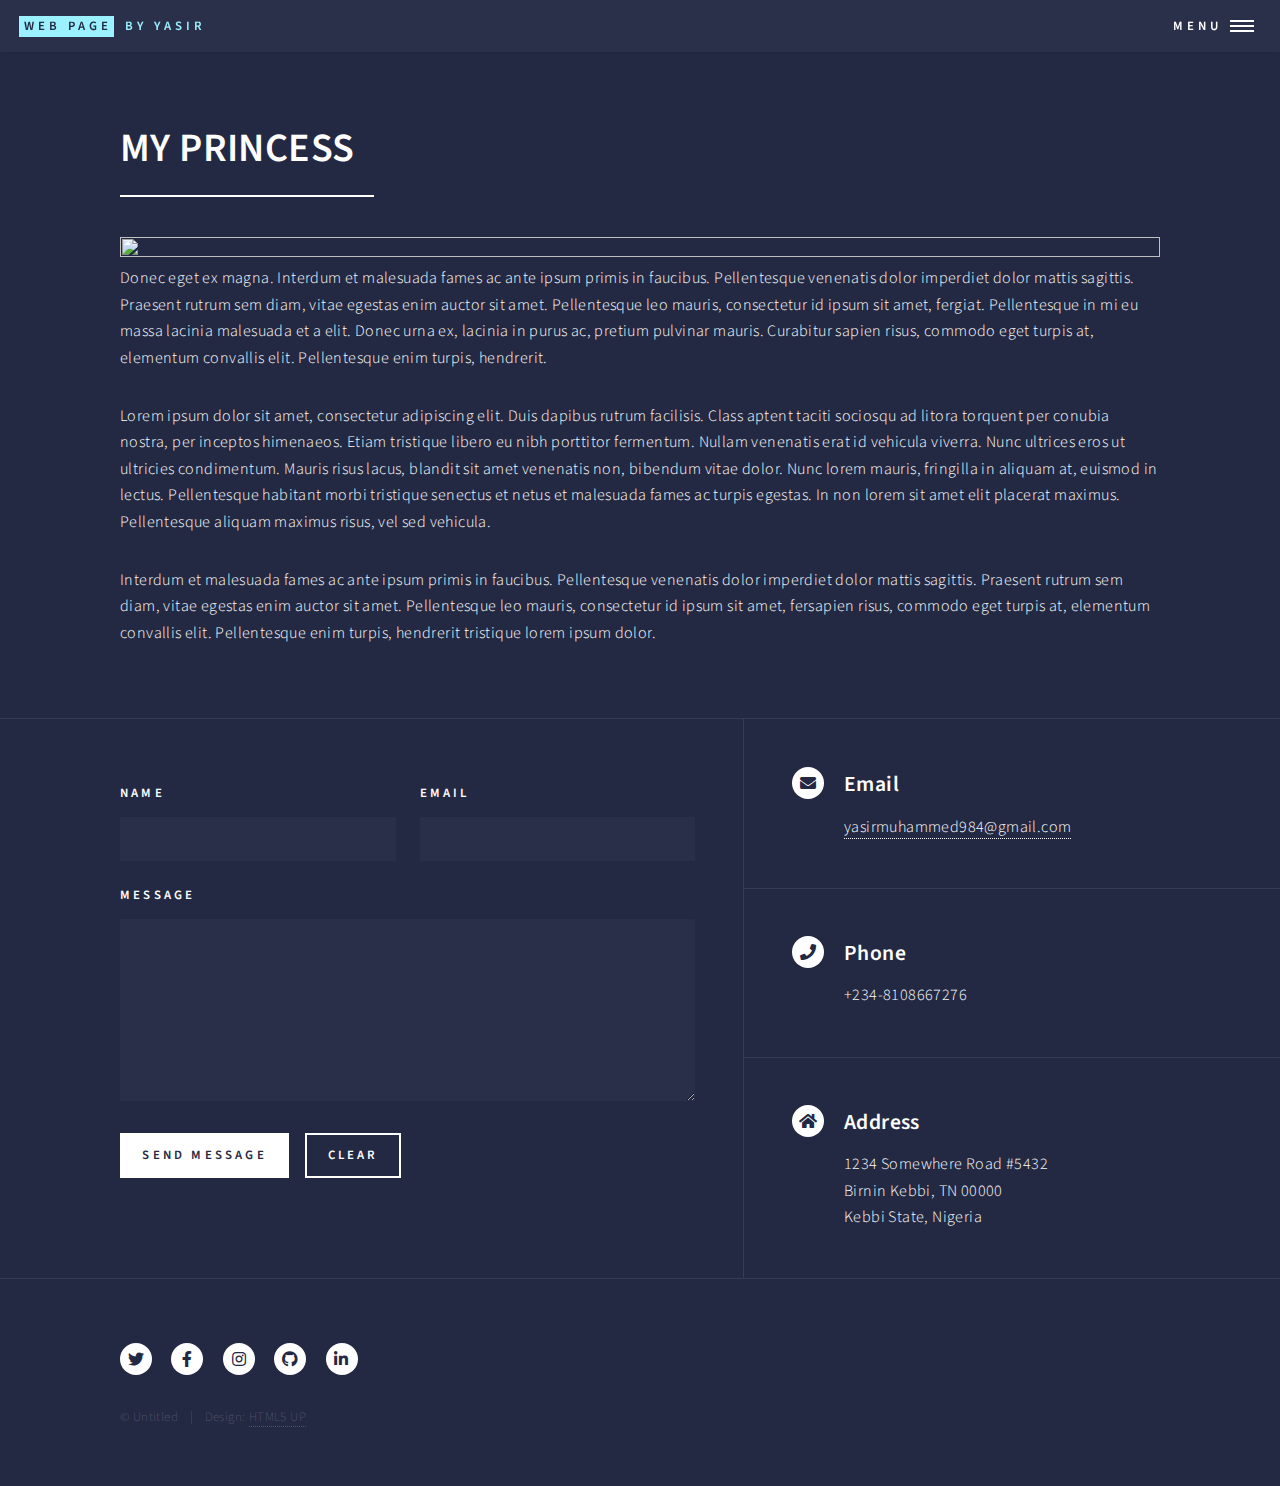
==== generic.html @ 5d868d61 "durliee" ====
<!DOCTYPE HTML>
<!--
	Forty by HTML5 UP
	html5up.net | @ajlkn
	Free for personal and commercial use under the CCA 3.0 license (html5up.net/license)
-->
<html>
	<head>
		<title>Generic - Forty by HTML5 UP</title>
		<meta charset="utf-8" />
		<meta name="viewport" content="width=device-width, initial-scale=1, user-scalable=no" />
		<link rel="stylesheet" href="assets/css/main.css" />
		<noscript><link rel="stylesheet" href="assets/css/noscript.css" /></noscript>
	</head>
	<body class="is-preload">

		<!-- Wrapper -->
			<div id="wrapper">

				<!-- Header -->
					<header id="header">
						<a href="index.html" class="logo"><strong>Web Page</strong> <span>by Yasir</span></a>
						<nav>
							<a href="#menu">Menu</a>
						</nav>
					</header>

				<!-- Menu -->
					<nav id="menu">
						<ul class="links">
							<li><a href="index(2).html">Home</a></li>
							<li><a href="generic2.html">Landing</a></li>
							<li><a href="generic.html">Generic</a></li>
						</ul>
						<ul class="actions stacked">
							<li><a href="#" class="button primary fit">Get Started</a></li>
							<li><a href="#" class="button fit">Log In</a></li>
						</ul>
					</nav>

				<!-- Main -->
					<div id="main" class="alt">

						<!-- One -->
							<section id="one">
								<div class="inner">
									<header class="major">
										<h1>MY PRINCESS</h1>
									</header>
									<span class="image main"><img src="images/d.JPG" alt="" width="30%" height="30%">
									<p>Donec eget ex magna. Interdum et malesuada fames ac ante ipsum primis in faucibus. Pellentesque venenatis dolor imperdiet dolor mattis sagittis. Praesent rutrum sem diam, vitae egestas enim auctor sit amet. Pellentesque leo mauris, consectetur id ipsum sit amet, fergiat. Pellentesque in mi eu massa lacinia malesuada et a elit. Donec urna ex, lacinia in purus ac, pretium pulvinar mauris. Curabitur sapien risus, commodo eget turpis at, elementum convallis elit. Pellentesque enim turpis, hendrerit.</p>
									<p>Lorem ipsum dolor sit amet, consectetur adipiscing elit. Duis dapibus rutrum facilisis. Class aptent taciti sociosqu ad litora torquent per conubia nostra, per inceptos himenaeos. Etiam tristique libero eu nibh porttitor fermentum. Nullam venenatis erat id vehicula viverra. Nunc ultrices eros ut ultricies condimentum. Mauris risus lacus, blandit sit amet venenatis non, bibendum vitae dolor. Nunc lorem mauris, fringilla in aliquam at, euismod in lectus. Pellentesque habitant morbi tristique senectus et netus et malesuada fames ac turpis egestas. In non lorem sit amet elit placerat maximus. Pellentesque aliquam maximus risus, vel sed vehicula.</p>
									<p>Interdum et malesuada fames ac ante ipsum primis in faucibus. Pellentesque venenatis dolor imperdiet dolor mattis sagittis. Praesent rutrum sem diam, vitae egestas enim auctor sit amet. Pellentesque leo mauris, consectetur id ipsum sit amet, fersapien risus, commodo eget turpis at, elementum convallis elit. Pellentesque enim turpis, hendrerit tristique lorem ipsum dolor.</p>
								</div>
							</section>

					</div>

				<!-- Contact -->
					<section id="contact">
						<div class="inner">
							<section>
								<form method="post" action="#">
									<div class="fields">
										<div class="field half">
											<label for="name">Name</label>
											<input type="text" name="name" id="name" />
										</div>
										<div class="field half">
											<label for="email">Email</label>
											<input type="text" name="email" id="email" />
										</div>
										<div class="field">
											<label for="message">Message</label>
											<textarea name="message" id="message" rows="6"></textarea>
										</div>
									</div>
									<ul class="actions">
										<li><input type="submit" value="Send Message" class="primary" /></li>
										<li><input type="reset" value="Clear" /></li>
									</ul>
								</form>
							</section>
							<section class="split">
								<section>
									<div class="contact-method">
										<span class="icon solid alt fa-envelope"></span>
										<h3>Email</h3>
										<a href="#">yasirmuhammed984@gmail.com</a>
									</div>
								</section>
								<section>
									<div class="contact-method">
										<span class="icon solid alt fa-phone"></span>
										<h3>Phone</h3>
										<span>+234-8108667276</span>
									</div>
								</section>
								<section>
									<div class="contact-method">
										<span class="icon solid alt fa-home"></span>
										<h3>Address</h3>
										<span>1234 Somewhere Road #5432<br />
										Birnin Kebbi, TN 00000<br />
										Kebbi State, Nigeria</span>
									</div>
								</section>
							</section>
						</div>
					</section>

				<!-- Footer -->
					<footer id="footer">
						<div class="inner">
							<ul class="icons">
								<li><a href="#" class="icon brands alt fa-twitter"><span class="label">Twitter</span></a></li>
								<li><a href="#" class="icon brands alt fa-facebook-f"><span class="label">Facebook</span></a></li>
								<li><a href="#" class="icon brands alt fa-instagram"><span class="label">Instagram</span></a></li>
								<li><a href="#" class="icon brands alt fa-github"><span class="label">GitHub</span></a></li>
								<li><a href="#" class="icon brands alt fa-linkedin-in"><span class="label">LinkedIn</span></a></li>
							</ul>
							<ul class="copyright">
								<li>&copy; Untitled</li><li>Design: <a href="https://html5up.net">HTML5 UP</a></li>
							</ul>
						</div>
					</footer>

			</div>

		<!-- Scripts -->
			<script src="assets/js/jquery.min.js"></script>
			<script src="assets/js/jquery.scrolly.min.js"></script>
			<script src="assets/js/jquery.scrollex.min.js"></script>
			<script src="assets/js/browser.min.js"></script>
			<script src="assets/js/breakpoints.min.js"></script>
			<script src="assets/js/util.js"></script>
			<script src="assets/js/main.js"></script>

	</body>
</html>
---- assets/css/main.css ----
@import url(fontawesome-all.min.css);
@import url("https://fonts.googleapis.com/css?family=Source+Sans+Pro:300,300italic,600,600italic");

/*
	Forty by HTML5 UP
	html5up.net | @ajlkn
	Free for personal and commercial use under the CCA 3.0 license (html5up.net/license)
*/

html, body, div, span, applet, object,
iframe, h1, h2, h3, h4, h5, h6, p, blockquote,
pre, a, abbr, acronym, address, big, cite,
code, del, dfn, em, img, ins, kbd, q, s, samp,
small, strike, strong, sub, sup, tt, var, b,
u, i, center, dl, dt, dd, ol, ul, li, fieldset,
form, label, legend, table, caption, tbody,
tfoot, thead, tr, th, td, article, aside,
canvas, details, embed, figure, figcaption,
footer, header, hgroup, menu, nav, output, ruby,
section, summary, time, mark, audio, video {
	margin: 0;
	padding: 0;
	border: 0;
	font-size: 100%;
	font: inherit;
	vertical-align: baseline;}

article, aside, details, figcaption, figure,
footer, header, hgroup, menu, nav, section {
	display: block;}

body {
	line-height: 1;
}

ol, ul {
	list-style: none;
}

blockquote, q {
	quotes: none;
}

	blockquote:before, blockquote:after, q:before, q:after {
		content: '';
		content: none;
	}

table {
	border-collapse: collapse;
	border-spacing: 0;
}

body {
	-webkit-text-size-adjust: none;
}

mark {
	background-color: transparent;
	color: inherit;
}

input::-moz-focus-inner {
	border: 0;
	padding: 0;
}

input, select, textarea {
	-moz-appearance: none;
	-webkit-appearance: none;
	-ms-appearance: none;
	appearance: none;
}

/* Basic */

	@-ms-viewport {
		width: device-width;
	}

	body {
		-ms-overflow-style: scrollbar;
	}

	@media screen and (max-width: 480px) {

		html, body {
			min-width: 320px;
		}

	}

	html {
		box-sizing: border-box;
	}

	*, *:before, *:after {
		box-sizing: inherit;
	}

	body {
		background: #242943;
	}

		body.is-preload *, body.is-preload *:before, body.is-preload *:after {
			-moz-animation: none !important;
			-webkit-animation: none !important;
			-ms-animation: none !important;
			animation: none !important;
			-moz-transition: none !important;
			-webkit-transition: none !important;
			-ms-transition: none !important;
			transition: none !important;
		}

/* Type */

	body, input, select, textarea {
		color: #ffffff;
		font-family: "Source Sans Pro", Helvetica, sans-serif;
		font-size: 17pt;
		font-weight: 300;
		letter-spacing: 0.025em;
		line-height: 1.65;
	}

		@media screen and (max-width: 1680px) {

			body, input, select, textarea {
				font-size: 14pt;
			}

		}

		@media screen and (max-width: 1280px) {

			body, input, select, textarea {
				font-size: 12pt;
			}

		}

		@media screen and (max-width: 360px) {

			body, input, select, textarea {
				font-size: 11pt;
			}

		}

	a {
		-moz-transition: color 0.2s ease-in-out, border-bottom-color 0.2s ease-in-out;
		-webkit-transition: color 0.2s ease-in-out, border-bottom-color 0.2s ease-in-out;
		-ms-transition: color 0.2s ease-in-out, border-bottom-color 0.2s ease-in-out;
		transition: color 0.2s ease-in-out, border-bottom-color 0.2s ease-in-out;
		border-bottom: dotted 1px;
		color: inherit;
		text-decoration: none;
	}

		a:hover {
			border-bottom-color: transparent;
			color: #9bf1ff !important;
		}

		a:active {
			color: #53e3fb !important;
		}

	strong, b {
		color: #ffffff;
		font-weight: 600;
	}

	em, i {
		font-style: italic;
	}

	p {
		margin: 0 0 2em 0;
	}

	h1, h2, h3, h4, h5, h6 {
		color: #ffffff;
		font-weight: 600;
		line-height: 1.65;
		margin: 0 0 1em 0;
	}

		h1 a, h2 a, h3 a, h4 a, h5 a, h6 a {
			color: inherit;
			border-bottom: 0;
		}

	h1 {
		font-size: 2.5em;
	}

	h2 {
		font-size: 1.75em;
	}

	h3 {
		font-size: 1.35em;
	}

	h4 {
		font-size: 1.1em;
	}

	h5 {
		font-size: 0.9em;
	}

	h6 {
		font-size: 0.7em;
	}

	@media screen and (max-width: 736px) {

		h1 {
			font-size: 2em;
		}

		h2 {
			font-size: 1.5em;
		}

		h3 {
			font-size: 1.25em;
		}

	}

	sub {
		font-size: 0.8em;
		position: relative;
		top: 0.5em;
	}

	sup {
		font-size: 0.8em;
		position: relative;
		top: -0.5em;
	}

	blockquote {
		border-left: solid 4px rgba(212, 212, 255, 0.1);
		font-style: italic;
		margin: 0 0 2em 0;
		padding: 0.5em 0 0.5em 2em;
	}

	code {
		background: rgba(212, 212, 255, 0.035);
		font-family: "Courier New", monospace;
		font-size: 0.9em;
		margin: 0 0.25em;
		padding: 0.25em 0.65em;
	}

	pre {
		-webkit-overflow-scrolling: touch;
		font-family: "Courier New", monospace;
		font-size: 0.9em;
		margin: 0 0 2em 0;
	}

		pre code {
			display: block;
			line-height: 1.75;
			padding: 1em 1.5em;
			overflow-x: auto;
		}

	hr {
		border: 0;
		border-bottom: solid 1px rgba(212, 212, 255, 0.1);
		margin: 2em 0;
	}

		hr.major {
			margin: 3em 0;
		}

	.align-left {
		text-align: left;
	}

	.align-center {
		text-align: center;
	}

	.align-right {
		text-align: right;
	}

/* Row */

	.row {
		display: flex;
		flex-wrap: wrap;
		box-sizing: border-box;
		align-items: stretch;
	}

		.row > * {
			box-sizing: border-box;
		}

		.row.gtr-uniform > * > :last-child {
			margin-bottom: 0;
		}

		.row.aln-left {
			justify-content: flex-start;
		}

		.row.aln-center {
			justify-content: center;
		}

		.row.aln-right {
			justify-content: flex-end;
		}

		.row.aln-top {
			align-items: flex-start;
		}

		.row.aln-middle {
			align-items: center;
		}

		.row.aln-bottom {
			align-items: flex-end;
		}

		.row > .imp {
			order: -1;
		}

		.row > .col-1 {
			width: 8.33333%;
		}

		.row > .off-1 {
			margin-left: 8.33333%;
		}

		.row > .col-2 {
			width: 16.66667%;
		}

		.row > .off-2 {
			margin-left: 16.66667%;
		}

		.row > .col-3 {
			width: 25%;
		}

		.row > .off-3 {
			margin-left: 25%;
		}

		.row > .col-4 {
			width: 33.33333%;
		}

		.row > .off-4 {
			margin-left: 33.33333%;
		}

		.row > .col-5 {
			width: 41.66667%;
		}

		.row > .off-5 {
			margin-left: 41.66667%;
		}

		.row > .col-6 {
			width: 50%;
		}

		.row > .off-6 {
			margin-left: 50%;
		}

		.row > .col-7 {
			width: 58.33333%;
		}

		.row > .off-7 {
			margin-left: 58.33333%;
		}

		.row > .col-8 {
			width: 66.66667%;
		}

		.row > .off-8 {
			margin-left: 66.66667%;
		}

		.row > .col-9 {
			width: 75%;
		}

		.row > .off-9 {
			margin-left: 75%;
		}

		.row > .col-10 {
			width: 83.33333%;
		}

		.row > .off-10 {
			margin-left: 83.33333%;
		}

		.row > .col-11 {
			width: 91.66667%;
		}

		.row > .off-11 {
			margin-left: 91.66667%;
		}

		.row > .col-12 {
			width: 100%;
		}

		.row > .off-12 {
			margin-left: 100%;
		}

		.row.gtr-0 {
			margin-top: 0;
			margin-left: 0em;
		}

			.row.gtr-0 > * {
				padding: 0 0 0 0em;
			}

			.row.gtr-0.gtr-uniform {
				margin-top: 0em;
			}

				.row.gtr-0.gtr-uniform > * {
					padding-top: 0em;
				}

		.row.gtr-25 {
			margin-top: 0;
			margin-left: -0.5em;
		}

			.row.gtr-25 > * {
				padding: 0 0 0 0.5em;
			}

			.row.gtr-25.gtr-uniform {
				margin-top: -0.5em;
			}

				.row.gtr-25.gtr-uniform > * {
					padding-top: 0.5em;
				}

		.row.gtr-50 {
			margin-top: 0;
			margin-left: -1em;
		}

			.row.gtr-50 > * {
				padding: 0 0 0 1em;
			}

			.row.gtr-50.gtr-uniform {
				margin-top: -1em;
			}

				.row.gtr-50.gtr-uniform > * {
					padding-top: 1em;
				}

		.row {
			margin-top: 0;
			margin-left: -2em;
		}

			.row > * {
				padding: 0 0 0 2em;
			}

			.row.gtr-uniform {
				margin-top: -2em;
			}

				.row.gtr-uniform > * {
					padding-top: 2em;
				}

		.row.gtr-150 {
			margin-top: 0;
			margin-left: -3em;
		}

			.row.gtr-150 > * {
				padding: 0 0 0 3em;
			}

			.row.gtr-150.gtr-uniform {
				margin-top: -3em;
			}

				.row.gtr-150.gtr-uniform > * {
					padding-top: 3em;
				}

		.row.gtr-200 {
			margin-top: 0;
			margin-left: -4em;
		}

			.row.gtr-200 > * {
				padding: 0 0 0 4em;
			}

			.row.gtr-200.gtr-uniform {
				margin-top: -4em;
			}

				.row.gtr-200.gtr-uniform > * {
					padding-top: 4em;
				}

		@media screen and (max-width: 1680px) {

			.row {
				display: flex;
				flex-wrap: wrap;
				box-sizing: border-box;
				align-items: stretch;
			}

				.row > * {
					box-sizing: border-box;
				}

				.row.gtr-uniform > * > :last-child {
					margin-bottom: 0;
				}

				.row.aln-left {
					justify-content: flex-start;
				}

				.row.aln-center {
					justify-content: center;
				}

				.row.aln-right {
					justify-content: flex-end;
				}

				.row.aln-top {
					align-items: flex-start;
				}

				.row.aln-middle {
					align-items: center;
				}

				.row.aln-bottom {
					align-items: flex-end;
				}

				.row > .imp-xlarge {
					order: -1;
				}

				.row > .col-1-xlarge {
					width: 8.33333%;
				}

				.row > .off-1-xlarge {
					margin-left: 8.33333%;
				}

				.row > .col-2-xlarge {
					width: 16.66667%;
				}

				.row > .off-2-xlarge {
					margin-left: 16.66667%;
				}

				.row > .col-3-xlarge {
					width: 25%;
				}

				.row > .off-3-xlarge {
					margin-left: 25%;
				}

				.row > .col-4-xlarge {
					width: 33.33333%;
				}

				.row > .off-4-xlarge {
					margin-left: 33.33333%;
				}

				.row > .col-5-xlarge {
					width: 41.66667%;
				}

				.row > .off-5-xlarge {
					margin-left: 41.66667%;
				}

				.row > .col-6-xlarge {
					width: 50%;
				}

				.row > .off-6-xlarge {
					margin-left: 50%;
				}

				.row > .col-7-xlarge {
					width: 58.33333%;
				}

				.row > .off-7-xlarge {
					margin-left: 58.33333%;
				}

				.row > .col-8-xlarge {
					width: 66.66667%;
				}

				.row > .off-8-xlarge {
					margin-left: 66.66667%;
				}

				.row > .col-9-xlarge {
					width: 75%;
				}

				.row > .off-9-xlarge {
					margin-left: 75%;
				}

				.row > .col-10-xlarge {
					width: 83.33333%;
				}

				.row > .off-10-xlarge {
					margin-left: 83.33333%;
				}

				.row > .col-11-xlarge {
					width: 91.66667%;
				}

				.row > .off-11-xlarge {
					margin-left: 91.66667%;
				}

				.row > .col-12-xlarge {
					width: 100%;
				}

				.row > .off-12-xlarge {
					margin-left: 100%;
				}

				.row.gtr-0 {
					margin-top: 0;
					margin-left: 0em;
				}

					.row.gtr-0 > * {
						padding: 0 0 0 0em;
					}

					.row.gtr-0.gtr-uniform {
						margin-top: 0em;
					}

						.row.gtr-0.gtr-uniform > * {
							padding-top: 0em;
						}

				.row.gtr-25 {
					margin-top: 0;
					margin-left: -0.5em;
				}

					.row.gtr-25 > * {
						padding: 0 0 0 0.5em;
					}

					.row.gtr-25.gtr-uniform {
						margin-top: -0.5em;
					}

						.row.gtr-25.gtr-uniform > * {
							padding-top: 0.5em;
						}

				.row.gtr-50 {
					margin-top: 0;
					margin-left: -1em;
				}

					.row.gtr-50 > * {
						padding: 0 0 0 1em;
					}

					.row.gtr-50.gtr-uniform {
						margin-top: -1em;
					}

						.row.gtr-50.gtr-uniform > * {
							padding-top: 1em;
						}

				.row {
					margin-top: 0;
					margin-left: -2em;
				}

					.row > * {
						padding: 0 0 0 2em;
					}

					.row.gtr-uniform {
						margin-top: -2em;
					}

						.row.gtr-uniform > * {
							padding-top: 2em;
						}

				.row.gtr-150 {
					margin-top: 0;
					margin-left: -3em;
				}

					.row.gtr-150 > * {
						padding: 0 0 0 3em;
					}

					.row.gtr-150.gtr-uniform {
						margin-top: -3em;
					}

						.row.gtr-150.gtr-uniform > * {
							padding-top: 3em;
						}

				.row.gtr-200 {
					margin-top: 0;
					margin-left: -4em;
				}

					.row.gtr-200 > * {
						padding: 0 0 0 4em;
					}

					.row.gtr-200.gtr-uniform {
						margin-top: -4em;
					}

						.row.gtr-200.gtr-uniform > * {
							padding-top: 4em;
						}

		}

		@media screen and (max-width: 1280px) {

			.row {
				display: flex;
				flex-wrap: wrap;
				box-sizing: border-box;
				align-items: stretch;
			}

				.row > * {
					box-sizing: border-box;
				}

				.row.gtr-uniform > * > :last-child {
					margin-bottom: 0;
				}

				.row.aln-left {
					justify-content: flex-start;
				}

				.row.aln-center {
					justify-content: center;
				}

				.row.aln-right {
					justify-content: flex-end;
				}

				.row.aln-top {
					align-items: flex-start;
				}

				.row.aln-middle {
					align-items: center;
				}

				.row.aln-bottom {
					align-items: flex-end;
				}

				.row > .imp-large {
					order: -1;
				}

				.row > .col-1-large {
					width: 8.33333%;
				}

				.row > .off-1-large {
					margin-left: 8.33333%;
				}

				.row > .col-2-large {
					width: 16.66667%;
				}

				.row > .off-2-large {
					margin-left: 16.66667%;
				}

				.row > .col-3-large {
					width: 25%;
				}

				.row > .off-3-large {
					margin-left: 25%;
				}

				.row > .col-4-large {
					width: 33.33333%;
				}

				.row > .off-4-large {
					margin-left: 33.33333%;
				}

				.row > .col-5-large {
					width: 41.66667%;
				}

				.row > .off-5-large {
					margin-left: 41.66667%;
				}

				.row > .col-6-large {
					width: 50%;
				}

				.row > .off-6-large {
					margin-left: 50%;
				}

				.row > .col-7-large {
					width: 58.33333%;
				}

				.row > .off-7-large {
					margin-left: 58.33333%;
				}

				.row > .col-8-large {
					width: 66.66667%;
				}

				.row > .off-8-large {
					margin-left: 66.66667%;
				}

				.row > .col-9-large {
					width: 75%;
				}

				.row > .off-9-large {
					margin-left: 75%;
				}

				.row > .col-10-large {
					width: 83.33333%;
				}

				.row > .off-10-large {
					margin-left: 83.33333%;
				}

				.row > .col-11-large {
					width: 91.66667%;
				}

				.row > .off-11-large {
					margin-left: 91.66667%;
				}

				.row > .col-12-large {
					width: 100%;
				}

				.row > .off-12-large {
					margin-left: 100%;
				}

				.row.gtr-0 {
					margin-top: 0;
					margin-left: 0em;
				}

					.row.gtr-0 > * {
						padding: 0 0 0 0em;
					}

					.row.gtr-0.gtr-uniform {
						margin-top: 0em;
					}

						.row.gtr-0.gtr-uniform > * {
							padding-top: 0em;
						}

				.row.gtr-25 {
					margin-top: 0;
					margin-left: -0.375em;
				}

					.row.gtr-25 > * {
						padding: 0 0 0 0.375em;
					}

					.row.gtr-25.gtr-uniform {
						margin-top: -0.375em;
					}

						.row.gtr-25.gtr-uniform > * {
							padding-top: 0.375em;
						}

				.row.gtr-50 {
					margin-top: 0;
					margin-left: -0.75em;
				}

					.row.gtr-50 > * {
						padding: 0 0 0 0.75em;
					}

					.row.gtr-50.gtr-uniform {
						margin-top: -0.75em;
					}

						.row.gtr-50.gtr-uniform > * {
							padding-top: 0.75em;
						}

				.row {
					margin-top: 0;
					margin-left: -1.5em;
				}

					.row > * {
						padding: 0 0 0 1.5em;
					}

					.row.gtr-uniform {
						margin-top: -1.5em;
					}

						.row.gtr-uniform > * {
							padding-top: 1.5em;
						}

				.row.gtr-150 {
					margin-top: 0;
					margin-left: -2.25em;
				}

					.row.gtr-150 > * {
						padding: 0 0 0 2.25em;
					}

					.row.gtr-150.gtr-uniform {
						margin-top: -2.25em;
					}

						.row.gtr-150.gtr-uniform > * {
							padding-top: 2.25em;
						}

				.row.gtr-200 {
					margin-top: 0;
					margin-left: -3em;
				}

					.row.gtr-200 > * {
						padding: 0 0 0 3em;
					}

					.row.gtr-200.gtr-uniform {
						margin-top: -3em;
					}

						.row.gtr-200.gtr-uniform > * {
							padding-top: 3em;
						}

		}

		@media screen and (max-width: 980px) {

			.row {
				display: flex;
				flex-wrap: wrap;
				box-sizing: border-box;
				align-items: stretch;
			}

				.row > * {
					box-sizing: border-box;
				}

				.row.gtr-uniform > * > :last-child {
					margin-bottom: 0;
				}

				.row.aln-left {
					justify-content: flex-start;
				}

				.row.aln-center {
					justify-content: center;
				}

				.row.aln-right {
					justify-content: flex-end;
				}

				.row.aln-top {
					align-items: flex-start;
				}

				.row.aln-middle {
					align-items: center;
				}

				.row.aln-bottom {
					align-items: flex-end;
				}

				.row > .imp-medium {
					order: -1;
				}

				.row > .col-1-medium {
					width: 8.33333%;
				}

				.row > .off-1-medium {
					margin-left: 8.33333%;
				}

				.row > .col-2-medium {
					width: 16.66667%;
				}

				.row > .off-2-medium {
					margin-left: 16.66667%;
				}

				.row > .col-3-medium {
					width: 25%;
				}

				.row > .off-3-medium {
					margin-left: 25%;
				}

				.row > .col-4-medium {
					width: 33.33333%;
				}

				.row > .off-4-medium {
					margin-left: 33.33333%;
				}

				.row > .col-5-medium {
					width: 41.66667%;
				}

				.row > .off-5-medium {
					margin-left: 41.66667%;
				}

				.row > .col-6-medium {
					width: 50%;
				}

				.row > .off-6-medium {
					margin-left: 50%;
				}

				.row > .col-7-medium {
					width: 58.33333%;
				}

				.row > .off-7-medium {
					margin-left: 58.33333%;
				}

				.row > .col-8-medium {
					width: 66.66667%;
				}

				.row > .off-8-medium {
					margin-left: 66.66667%;
				}

				.row > .col-9-medium {
					width: 75%;
				}

				.row > .off-9-medium {
					margin-left: 75%;
				}

				.row > .col-10-medium {
					width: 83.33333%;
				}

				.row > .off-10-medium {
					margin-left: 83.33333%;
				}

				.row > .col-11-medium {
					width: 91.66667%;
				}

				.row > .off-11-medium {
					margin-left: 91.66667%;
				}

				.row > .col-12-medium {
					width: 100%;
				}

				.row > .off-12-medium {
					margin-left: 100%;
				}

				.row.gtr-0 {
					margin-top: 0;
					margin-left: 0em;
				}

					.row.gtr-0 > * {
						padding: 0 0 0 0em;
					}

					.row.gtr-0.gtr-uniform {
						margin-top: 0em;
					}

						.row.gtr-0.gtr-uniform > * {
							padding-top: 0em;
						}

				.row.gtr-25 {
					margin-top: 0;
					margin-left: -0.375em;
				}

					.row.gtr-25 > * {
						padding: 0 0 0 0.375em;
					}

					.row.gtr-25.gtr-uniform {
						margin-top: -0.375em;
					}

						.row.gtr-25.gtr-uniform > * {
							padding-top: 0.375em;
						}

				.row.gtr-50 {
					margin-top: 0;
					margin-left: -0.75em;
				}

					.row.gtr-50 > * {
						padding: 0 0 0 0.75em;
					}

					.row.gtr-50.gtr-uniform {
						margin-top: -0.75em;
					}

						.row.gtr-50.gtr-uniform > * {
							padding-top: 0.75em;
						}

				.row {
					margin-top: 0;
					margin-left: -1.5em;
				}

					.row > * {
						padding: 0 0 0 1.5em;
					}

					.row.gtr-uniform {
						margin-top: -1.5em;
					}

						.row.gtr-uniform > * {
							padding-top: 1.5em;
						}

				.row.gtr-150 {
					margin-top: 0;
					margin-left: -2.25em;
				}

					.row.gtr-150 > * {
						padding: 0 0 0 2.25em;
					}

					.row.gtr-150.gtr-uniform {
						margin-top: -2.25em;
					}

						.row.gtr-150.gtr-uniform > * {
							padding-top: 2.25em;
						}

				.row.gtr-200 {
					margin-top: 0;
					margin-left: -3em;
				}

					.row.gtr-200 > * {
						padding: 0 0 0 3em;
					}

					.row.gtr-200.gtr-uniform {
						margin-top: -3em;
					}

						.row.gtr-200.gtr-uniform > * {
							padding-top: 3em;
						}

		}

		@media screen and (max-width: 736px) {

			.row {
				display: flex;
				flex-wrap: wrap;
				box-sizing: border-box;
				align-items: stretch;
			}

				.row > * {
					box-sizing: border-box;
				}

				.row.gtr-uniform > * > :last-child {
					margin-bottom: 0;
				}

				.row.aln-left {
					justify-content: flex-start;
				}

				.row.aln-center {
					justify-content: center;
				}

				.row.aln-right {
					justify-content: flex-end;
				}

				.row.aln-top {
					align-items: flex-start;
				}

				.row.aln-middle {
					align-items: center;
				}

				.row.aln-bottom {
					align-items: flex-end;
				}

				.row > .imp-small {
					order: -1;
				}

				.row > .col-1-small {
					width: 8.33333%;
				}

				.row > .off-1-small {
					margin-left: 8.33333%;
				}

				.row > .col-2-small {
					width: 16.66667%;
				}

				.row > .off-2-small {
					margin-left: 16.66667%;
				}

				.row > .col-3-small {
					width: 25%;
				}

				.row > .off-3-small {
					margin-left: 25%;
				}

				.row > .col-4-small {
					width: 33.33333%;
				}

				.row > .off-4-small {
					margin-left: 33.33333%;
				}

				.row > .col-5-small {
					width: 41.66667%;
				}

				.row > .off-5-small {
					margin-left: 41.66667%;
				}

				.row > .col-6-small {
					width: 50%;
				}

				.row > .off-6-small {
					margin-left: 50%;
				}

				.row > .col-7-small {
					width: 58.33333%;
				}

				.row > .off-7-small {
					margin-left: 58.33333%;
				}

				.row > .col-8-small {
					width: 66.66667%;
				}

				.row > .off-8-small {
					margin-left: 66.66667%;
				}

				.row > .col-9-small {
					width: 75%;
				}

				.row > .off-9-small {
					margin-left: 75%;
				}

				.row > .col-10-small {
					width: 83.33333%;
				}

				.row > .off-10-small {
					margin-left: 83.33333%;
				}

				.row > .col-11-small {
					width: 91.66667%;
				}

				.row > .off-11-small {
					margin-left: 91.66667%;
				}

				.row > .col-12-small {
					width: 100%;
				}

				.row > .off-12-small {
					margin-left: 100%;
				}

				.row.gtr-0 {
					margin-top: 0;
					margin-left: 0em;
				}

					.row.gtr-0 > * {
						padding: 0 0 0 0em;
					}

					.row.gtr-0.gtr-uniform {
						margin-top: 0em;
					}

						.row.gtr-0.gtr-uniform > * {
							padding-top: 0em;
						}

				.row.gtr-25 {
					margin-top: 0;
					margin-left: -0.3125em;
				}

					.row.gtr-25 > * {
						padding: 0 0 0 0.3125em;
					}

					.row.gtr-25.gtr-uniform {
						margin-top: -0.3125em;
					}

						.row.gtr-25.gtr-uniform > * {
							padding-top: 0.3125em;
						}

				.row.gtr-50 {
					margin-top: 0;
					margin-left: -0.625em;
				}

					.row.gtr-50 > * {
						padding: 0 0 0 0.625em;
					}

					.row.gtr-50.gtr-uniform {
						margin-top: -0.625em;
					}

						.row.gtr-50.gtr-uniform > * {
							padding-top: 0.625em;
						}

				.row {
					margin-top: 0;
					margin-left: -1.25em;
				}

					.row > * {
						padding: 0 0 0 1.25em;
					}

					.row.gtr-uniform {
						margin-top: -1.25em;
					}

						.row.gtr-uniform > * {
							padding-top: 1.25em;
						}

				.row.gtr-150 {
					margin-top: 0;
					margin-left: -1.875em;
				}

					.row.gtr-150 > * {
						padding: 0 0 0 1.875em;
					}

					.row.gtr-150.gtr-uniform {
						margin-top: -1.875em;
					}

						.row.gtr-150.gtr-uniform > * {
							padding-top: 1.875em;
						}

				.row.gtr-200 {
					margin-top: 0;
					margin-left: -2.5em;
				}

					.row.gtr-200 > * {
						padding: 0 0 0 2.5em;
					}

					.row.gtr-200.gtr-uniform {
						margin-top: -2.5em;
					}

						.row.gtr-200.gtr-uniform > * {
							padding-top: 2.5em;
						}

		}

		@media screen and (max-width: 480px) {

			.row {
				display: flex;
				flex-wrap: wrap;
				box-sizing: border-box;
				align-items: stretch;
			}

				.row > * {
					box-sizing: border-box;
				}

				.row.gtr-uniform > * > :last-child {
					margin-bottom: 0;
				}

				.row.aln-left {
					justify-content: flex-start;
				}

				.row.aln-center {
					justify-content: center;
				}

				.row.aln-right {
					justify-content: flex-end;
				}

				.row.aln-top {
					align-items: flex-start;
				}

				.row.aln-middle {
					align-items: center;
				}

				.row.aln-bottom {
					align-items: flex-end;
				}

				.row > .imp-xsmall {
					order: -1;
				}

				.row > .col-1-xsmall {
					width: 8.33333%;
				}

				.row > .off-1-xsmall {
					margin-left: 8.33333%;
				}

				.row > .col-2-xsmall {
					width: 16.66667%;
				}

				.row > .off-2-xsmall {
					margin-left: 16.66667%;
				}

				.row > .col-3-xsmall {
					width: 25%;
				}

				.row > .off-3-xsmall {
					margin-left: 25%;
				}

				.row > .col-4-xsmall {
					width: 33.33333%;
				}

				.row > .off-4-xsmall {
					margin-left: 33.33333%;
				}

				.row > .col-5-xsmall {
					width: 41.66667%;
				}

				.row > .off-5-xsmall {
					margin-left: 41.66667%;
				}

				.row > .col-6-xsmall {
					width: 50%;
				}

				.row > .off-6-xsmall {
					margin-left: 50%;
				}

				.row > .col-7-xsmall {
					width: 58.33333%;
				}

				.row > .off-7-xsmall {
					margin-left: 58.33333%;
				}

				.row > .col-8-xsmall {
					width: 66.66667%;
				}

				.row > .off-8-xsmall {
					margin-left: 66.66667%;
				}

				.row > .col-9-xsmall {
					width: 75%;
				}

				.row > .off-9-xsmall {
					margin-left: 75%;
				}

				.row > .col-10-xsmall {
					width: 83.33333%;
				}

				.row > .off-10-xsmall {
					margin-left: 83.33333%;
				}

				.row > .col-11-xsmall {
					width: 91.66667%;
				}

				.row > .off-11-xsmall {
					margin-left: 91.66667%;
				}

				.row > .col-12-xsmall {
					width: 100%;
				}

				.row > .off-12-xsmall {
					margin-left: 100%;
				}

				.row.gtr-0 {
					margin-top: 0;
					margin-left: 0em;
				}

					.row.gtr-0 > * {
						padding: 0 0 0 0em;
					}

					.row.gtr-0.gtr-uniform {
						margin-top: 0em;
					}

						.row.gtr-0.gtr-uniform > * {
							padding-top: 0em;
						}

				.row.gtr-25 {
					margin-top: 0;
					margin-left: -0.3125em;
				}

					.row.gtr-25 > * {
						padding: 0 0 0 0.3125em;
					}

					.row.gtr-25.gtr-uniform {
						margin-top: -0.3125em;
					}

						.row.gtr-25.gtr-uniform > * {
							padding-top: 0.3125em;
						}

				.row.gtr-50 {
					margin-top: 0;
					margin-left: -0.625em;
				}

					.row.gtr-50 > * {
						padding: 0 0 0 0.625em;
					}

					.row.gtr-50.gtr-uniform {
						margin-top: -0.625em;
					}

						.row.gtr-50.gtr-uniform > * {
							padding-top: 0.625em;
						}

				.row {
					margin-top: 0;
					margin-left: -1.25em;
				}

					.row > * {
						padding: 0 0 0 1.25em;
					}

					.row.gtr-uniform {
						margin-top: -1.25em;
					}

						.row.gtr-uniform > * {
							padding-top: 1.25em;
						}

				.row.gtr-150 {
					margin-top: 0;
					margin-left: -1.875em;
				}

					.row.gtr-150 > * {
						padding: 0 0 0 1.875em;
					}

					.row.gtr-150.gtr-uniform {
						margin-top: -1.875em;
					}

						.row.gtr-150.gtr-uniform > * {
							padding-top: 1.875em;
						}

				.row.gtr-200 {
					margin-top: 0;
					margin-left: -2.5em;
				}

					.row.gtr-200 > * {
						padding: 0 0 0 2.5em;
					}

					.row.gtr-200.gtr-uniform {
						margin-top: -2.5em;
					}

						.row.gtr-200.gtr-uniform > * {
							padding-top: 2.5em;
						}

		}

/* Section/Article */

	section.special, article.special {
		text-align: center;
	}

	header.major {
		width: -moz-max-content;
		width: -webkit-max-content;
		width: -ms-max-content;
		width: max-content;
		margin-bottom: 2em;
	}

		header.major > :first-child {
			margin-bottom: 0;
			width: calc(100% + 0.5em);
		}

			header.major > :first-child:after {
				content: '';
				background-color: #ffffff;
				display: block;
				height: 2px;
				margin: 0.325em 0 0.5em 0;
				width: 100%;
			}

		header.major > p {
			font-size: 0.7em;
			font-weight: 600;
			letter-spacing: 0.25em;
			margin-bottom: 0;
			text-transform: uppercase;
		}

		body.is-ie header.major > :first-child:after {
			max-width: 9em;
		}

		body.is-ie header.major > h1:after {
			max-width: 100% !important;
		}

	@media screen and (max-width: 736px) {

		header.major > p br {
			display: none;
		}

	}

/* Form */

	form {
		margin: 0 0 2em 0;
	}

		form > :last-child {
			margin-bottom: 0;
		}

		form > .fields {
			display: -moz-flex;
			display: -webkit-flex;
			display: -ms-flex;
			display: flex;
			-moz-flex-wrap: wrap;
			-webkit-flex-wrap: wrap;
			-ms-flex-wrap: wrap;
			flex-wrap: wrap;
			width: calc(100% + 3em);
			margin: -1.5em 0 2em -1.5em;
		}

			form > .fields > .field {
				-moz-flex-grow: 0;
				-webkit-flex-grow: 0;
				-ms-flex-grow: 0;
				flex-grow: 0;
				-moz-flex-shrink: 0;
				-webkit-flex-shrink: 0;
				-ms-flex-shrink: 0;
				flex-shrink: 0;
				padding: 1.5em 0 0 1.5em;
				width: calc(100% - 1.5em);
			}

				form > .fields > .field.half {
					width: calc(50% - 0.75em);
				}

				form > .fields > .field.third {
					width: calc(100%/3 - 0.5em);
				}

				form > .fields > .field.quarter {
					width: calc(25% - 0.375em);
				}

		@media screen and (max-width: 480px) {

			form > .fields {
				width: calc(100% + 3em);
				margin: -1.5em 0 2em -1.5em;
			}

				form > .fields > .field {
					padding: 1.5em 0 0 1.5em;
					width: calc(100% - 1.5em);
				}

					form > .fields > .field.half {
						width: calc(100% - 1.5em);
					}

					form > .fields > .field.third {
						width: calc(100% - 1.5em);
					}

					form > .fields > .field.quarter {
						width: calc(100% - 1.5em);
					}

		}

	label {
		color: #ffffff;
		display: block;
		font-size: 0.8em;
		font-weight: 600;
		letter-spacing: 0.25em;
		margin: 0 0 1em 0;
		text-transform: uppercase;
	}

	input[type="text"],
	input[type="password"],
	input[type="email"],
	input[type="tel"],
	input[type="search"],
	input[type="url"],
	select,
	textarea {
		-moz-appearance: none;
		-webkit-appearance: none;
		-ms-appearance: none;
		appearance: none;
		background: rgba(212, 212, 255, 0.035);
		border: none;
		border-radius: 0;
		color: inherit;
		display: block;
		outline: 0;
		padding: 0 1em;
		text-decoration: none;
		width: 100%;
	}

		input[type="text"]:invalid,
		input[type="password"]:invalid,
		input[type="email"]:invalid,
		input[type="tel"]:invalid,
		input[type="search"]:invalid,
		input[type="url"]:invalid,
		select:invalid,
		textarea:invalid {
			box-shadow: none;
		}

		input[type="text"]:focus,
		input[type="password"]:focus,
		input[type="email"]:focus,
		input[type="tel"]:focus,
		input[type="search"]:focus,
		input[type="url"]:focus,
		select:focus,
		textarea:focus {
			border-color: #9bf1ff;
			box-shadow: 0 0 0 2px #9bf1ff;
		}

	select {
		background-image: url("data:image/svg+xml;charset=utf8,%3Csvg xmlns='http://www.w3.org/2000/svg' width='40' height='40' preserveAspectRatio='none' viewBox='0 0 40 40'%3E%3Cpath d='M9.4,12.3l10.4,10.4l10.4-10.4c0.2-0.2,0.5-0.4,0.9-0.4c0.3,0,0.6,0.1,0.9,0.4l3.3,3.3c0.2,0.2,0.4,0.5,0.4,0.9 c0,0.4-0.1,0.6-0.4,0.9L20.7,31.9c-0.2,0.2-0.5,0.4-0.9,0.4c-0.3,0-0.6-0.1-0.9-0.4L4.3,17.3c-0.2-0.2-0.4-0.5-0.4-0.9 c0-0.4,0.1-0.6,0.4-0.9l3.3-3.3c0.2-0.2,0.5-0.4,0.9-0.4S9.1,12.1,9.4,12.3z' fill='rgba(212, 212, 255, 0.1)' /%3E%3C/svg%3E");
		background-size: 1.25rem;
		background-repeat: no-repeat;
		background-position: calc(100% - 1rem) center;
		height: 2.75em;
		padding-right: 2.75em;
		text-overflow: ellipsis;
	}

		select option {
			color: #ffffff;
			background: #242943;
		}

		select:focus::-ms-value {
			background-color: transparent;
		}

		select::-ms-expand {
			display: none;
		}

	input[type="text"],
	input[type="password"],
	input[type="email"],
	input[type="tel"],
	input[type="search"],
	input[type="url"],
	select {
		height: 2.75em;
	}

	textarea {
		padding: 0.75em 1em;
	}

	input[type="checkbox"],
	input[type="radio"] {
		-moz-appearance: none;
		-webkit-appearance: none;
		-ms-appearance: none;
		appearance: none;
		display: block;
		float: left;
		margin-right: -2em;
		opacity: 0;
		width: 1em;
		z-index: -1;
	}

		input[type="checkbox"] + label,
		input[type="radio"] + label {
			text-decoration: none;
			color: #ffffff;
			cursor: pointer;
			display: inline-block;
			font-weight: 300;
			padding-left: 2.65em;
			padding-right: 0.75em;
			position: relative;
		}

			input[type="checkbox"] + label:before,
			input[type="radio"] + label:before {
				-moz-osx-font-smoothing: grayscale;
				-webkit-font-smoothing: antialiased;
				display: inline-block;
				font-style: normal;
				font-variant: normal;
				text-rendering: auto;
				line-height: 1;
				text-transform: none !important;
				font-family: 'Font Awesome 5 Free';
				font-weight: 900;
			}

			input[type="checkbox"] + label:before,
			input[type="radio"] + label:before {
				background: rgba(212, 212, 255, 0.035);
				content: '';
				display: inline-block;
				font-size: 0.8em;
				height: 2.0625em;
				left: 0;
				letter-spacing: 0;
				line-height: 2.0625em;
				position: absolute;
				text-align: center;
				top: 0;
				width: 2.0625em;
			}

		input[type="checkbox"]:checked + label:before,
		input[type="radio"]:checked + label:before {
			background: #ffffff;
			border-color: #9bf1ff;
			content: '\f00c';
			color: #242943;
		}

		input[type="checkbox"]:focus + label:before,
		input[type="radio"]:focus + label:before {
			box-shadow: 0 0 0 2px #9bf1ff;
		}

	input[type="radio"] + label:before {
		border-radius: 100%;
	}

	::-webkit-input-placeholder {
		color: rgba(244, 244, 255, 0.2) !important;
		opacity: 1.0;
	}

	:-moz-placeholder {
		color: rgba(244, 244, 255, 0.2) !important;
		opacity: 1.0;
	}

	::-moz-placeholder {
		color: rgba(244, 244, 255, 0.2) !important;
		opacity: 1.0;
	}

	:-ms-input-placeholder {
		color: rgba(244, 244, 255, 0.2) !important;
		opacity: 1.0;
	}

/* Box */

	.box {
		border: solid 1px rgba(212, 212, 255, 0.1);
		margin-bottom: 2em;
		padding: 1.5em;
	}

		.box > :last-child,
		.box > :last-child > :last-child,
		.box > :last-child > :last-child > :last-child {
			margin-bottom: 0;
		}

		.box.alt {
			border: 0;
			border-radius: 0;
			padding: 0;
		}

/* Icon */

	.icon {
		text-decoration: none;
		border-bottom: none;
		position: relative;
	}

		.icon:before {
			-moz-osx-font-smoothing: grayscale;
			-webkit-font-smoothing: antialiased;
			display: inline-block;
			font-style: normal;
			font-variant: normal;
			text-rendering: auto;
			line-height: 1;
			text-transform: none !important;
			font-family: 'Font Awesome 5 Free';
			font-weight: 400;
		}

		.icon > .label {
			display: none;
		}

		.icon:before {
			line-height: inherit;
		}

		.icon.solid:before {
			font-weight: 900;
		}

		.icon.brands:before {
			font-family: 'Font Awesome 5 Brands';
		}

		.icon.alt:before {
			background-color: #ffffff;
			border-radius: 100%;
			color: #242943;
			display: inline-block;
			height: 2em;
			line-height: 2em;
			text-align: center;
			width: 2em;
		}

	a.icon.alt:before {
		-moz-transition: background-color 0.2s ease-in-out;
		-webkit-transition: background-color 0.2s ease-in-out;
		-ms-transition: background-color 0.2s ease-in-out;
		transition: background-color 0.2s ease-in-out;
	}

	a.icon.alt:hover:before {
		background-color: #6fc3df;
	}

	a.icon.alt:active:before {
		background-color: #37a6cb;
	}

/* Image */

	.image {
		border: 0;
		display: inline-block;
		position: relative;
	}

		.image img {
			display: block;
		}

		.image.left, .image.right {
			max-width: 30%;
		}

			.image.left img, .image.right img {
				width: 100%;
			}

		.image.left {
			float: left;
			margin: 0 1.5em 1.25em 0;
			top: 0.25em;
		}

		.image.right {
			float: right;
			margin: 0 0 1.25em 1.5em;
			top: 0.25em;
		}

		.image.fit {
			display: block;
			margin: 0 0 2em 0;
			width: 100%;
		}

			.image.fit img {
				width: 100%;
			}

		.image.main {
			display: block;
			margin: 2.5em 0;
			width: 100%;
		}

			.image.main img {
				width: 100%;
			}

			@media screen and (max-width: 736px) {

				.image.main {
					margin: 1.5em 0;
				}

			}

/* List */

	ol {
		list-style: decimal;
		margin: 0 0 2em 0;
		padding-left: 1.25em;
	}

		ol li {
			padding-left: 0.25em;
		}

	ul {
		list-style: disc;
		margin: 0 0 2em 0;
		padding-left: 1em;
	}

		ul li {
			padding-left: 0.5em;
		}

		ul.alt {
			list-style: none;
			padding-left: 0;
		}

			ul.alt li {
				border-top: solid 1px rgba(212, 212, 255, 0.1);
				padding: 0.5em 0;
			}

				ul.alt li:first-child {
					border-top: 0;
					padding-top: 0;
				}

	dl {
		margin: 0 0 2em 0;
	}

		dl dt {
			display: block;
			font-weight: 600;
			margin: 0 0 1em 0;
		}

		dl dd {
			margin-left: 2em;
		}

/* Actions */

	ul.actions {
		display: -moz-flex;
		display: -webkit-flex;
		display: -ms-flex;
		display: flex;
		cursor: default;
		list-style: none;
		margin-left: -1em;
		padding-left: 0;
	}

		ul.actions li {
			padding: 0 0 0 1em;
			vertical-align: middle;
		}

		ul.actions.special {
			-moz-justify-content: center;
			-webkit-justify-content: center;
			-ms-justify-content: center;
			justify-content: center;
			width: 100%;
			margin-left: 0;
		}

			ul.actions.special li:first-child {
				padding-left: 0;
			}

		ul.actions.stacked {
			-moz-flex-direction: column;
			-webkit-flex-direction: column;
			-ms-flex-direction: column;
			flex-direction: column;
			margin-left: 0;
		}

			ul.actions.stacked li {
				padding: 1.3em 0 0 0;
			}

				ul.actions.stacked li:first-child {
					padding-top: 0;
				}

		ul.actions.fit {
			width: calc(100% + 1em);
		}

			ul.actions.fit li {
				-moz-flex-grow: 1;
				-webkit-flex-grow: 1;
				-ms-flex-grow: 1;
				flex-grow: 1;
				-moz-flex-shrink: 1;
				-webkit-flex-shrink: 1;
				-ms-flex-shrink: 1;
				flex-shrink: 1;
				width: 100%;
			}

				ul.actions.fit li > * {
					width: 100%;
				}

			ul.actions.fit.stacked {
				width: 100%;
			}

/* Icons */

	ul.icons {
		cursor: default;
		list-style: none;
		padding-left: 0;
	}

		ul.icons li {
			display: inline-block;
			padding: 0 1em 0 0;
		}

			ul.icons li:last-child {
				padding-right: 0;
			}

		@media screen and (max-width: 736px) {

			ul.icons li {
				padding: 0 0.75em 0 0;
			}

		}

/* Pagination */

	ul.pagination {
		cursor: default;
		list-style: none;
		padding-left: 0;
	}

		ul.pagination li {
			display: inline-block;
			padding-left: 0;
			vertical-align: middle;
		}

			ul.pagination li > .page {
				-moz-transition: background-color 0.2s ease-in-out, color 0.2s ease-in-out;
				-webkit-transition: background-color 0.2s ease-in-out, color 0.2s ease-in-out;
				-ms-transition: background-color 0.2s ease-in-out, color 0.2s ease-in-out;
				transition: background-color 0.2s ease-in-out, color 0.2s ease-in-out;
				border-bottom: 0;
				display: inline-block;
				font-size: 0.8em;
				font-weight: 600;
				height: 1.5em;
				line-height: 1.5em;
				margin: 0 0.125em;
				min-width: 1.5em;
				padding: 0 0.5em;
				text-align: center;
			}

				ul.pagination li > .page.active {
					background-color: #ffffff;
					color: #242943;
				}

					ul.pagination li > .page.active:hover {
						background-color: #9bf1ff;
						color: #242943 !important;
					}

					ul.pagination li > .page.active:active {
						background-color: #53e3fb;
					}

			ul.pagination li:first-child {
				padding-right: 0.75em;
			}

			ul.pagination li:last-child {
				padding-left: 0.75em;
			}

		@media screen and (max-width: 480px) {

			ul.pagination li:nth-child(n+2):nth-last-child(n+2) {
				display: none;
			}

			ul.pagination li:first-child {
				padding-right: 0;
			}

		}

/* Table */

	.table-wrapper {
		-webkit-overflow-scrolling: touch;
		overflow-x: auto;
	}

	table {
		margin: 0 0 2em 0;
		width: 100%;
	}

		table tbody tr {
			border: solid 1px rgba(212, 212, 255, 0.1);
			border-left: 0;
			border-right: 0;
		}

			table tbody tr:nth-child(2n + 1) {
				background-color: rgba(212, 212, 255, 0.035);
			}

		table td {
			padding: 0.75em 0.75em;
		}

		table th {
			color: #ffffff;
			font-size: 0.9em;
			font-weight: 600;
			padding: 0 0.75em 0.75em 0.75em;
			text-align: left;
		}

		table thead {
			border-bottom: solid 2px rgba(212, 212, 255, 0.1);
		}

		table tfoot {
			border-top: solid 2px rgba(212, 212, 255, 0.1);
		}

		table.alt {
			border-collapse: separate;
		}

			table.alt tbody tr td {
				border: solid 1px rgba(212, 212, 255, 0.1);
				border-left-width: 0;
				border-top-width: 0;
			}

				table.alt tbody tr td:first-child {
					border-left-width: 1px;
				}

			table.alt tbody tr:first-child td {
				border-top-width: 1px;
			}

			table.alt thead {
				border-bottom: 0;
			}

			table.alt tfoot {
				border-top: 0;
			}

/* Button */

	input[type="submit"],
	input[type="reset"],
	input[type="button"],
	button,
	.button {
		-moz-appearance: none;
		-webkit-appearance: none;
		-ms-appearance: none;
		appearance: none;
		-moz-transition: background-color 0.2s ease-in-out, box-shadow 0.2s ease-in-out, color 0.2s ease-in-out;
		-webkit-transition: background-color 0.2s ease-in-out, box-shadow 0.2s ease-in-out, color 0.2s ease-in-out;
		-ms-transition: background-color 0.2s ease-in-out, box-shadow 0.2s ease-in-out, color 0.2s ease-in-out;
		transition: background-color 0.2s ease-in-out, box-shadow 0.2s ease-in-out, color 0.2s ease-in-out;
		background-color: transparent;
		border: 0;
		border-radius: 0;
		box-shadow: inset 0 0 0 2px #ffffff;
		color: #ffffff;
		cursor: pointer;
		display: inline-block;
		font-size: 0.8em;
		font-weight: 600;
		height: 3.5em;
		letter-spacing: 0.25em;
		line-height: 3.5em;
		padding: 0 1.75em;
		text-align: center;
		text-decoration: none;
		text-transform: uppercase;
		white-space: nowrap;
	}

		input[type="submit"]:hover, input[type="submit"]:active,
		input[type="reset"]:hover,
		input[type="reset"]:active,
		input[type="button"]:hover,
		input[type="button"]:active,
		button:hover,
		button:active,
		.button:hover,
		.button:active {
			box-shadow: inset 0 0 0 2px #9bf1ff;
			color: #9bf1ff;
		}

		input[type="submit"]:active,
		input[type="reset"]:active,
		input[type="button"]:active,
		button:active,
		.button:active {
			background-color: rgba(155, 241, 255, 0.1);
			box-shadow: inset 0 0 0 2px #53e3fb;
			color: #53e3fb;
		}

		input[type="submit"].icon:before,
		input[type="reset"].icon:before,
		input[type="button"].icon:before,
		button.icon:before,
		.button.icon:before {
			margin-right: 0.5em;
		}

		input[type="submit"].fit,
		input[type="reset"].fit,
		input[type="button"].fit,
		button.fit,
		.button.fit {
			width: 100%;
		}

		input[type="submit"].small,
		input[type="reset"].small,
		input[type="button"].small,
		button.small,
		.button.small {
			font-size: 0.6em;
		}

		input[type="submit"].large,
		input[type="reset"].large,
		input[type="button"].large,
		button.large,
		.button.large {
			font-size: 1.25em;
			height: 3em;
			line-height: 3em;
		}

		input[type="submit"].next,
		input[type="reset"].next,
		input[type="button"].next,
		button.next,
		.button.next {
			padding-right: 4.5em;
			position: relative;
		}

			input[type="submit"].next:before, input[type="submit"].next:after,
			input[type="reset"].next:before,
			input[type="reset"].next:after,
			input[type="button"].next:before,
			input[type="button"].next:after,
			button.next:before,
			button.next:after,
			.button.next:before,
			.button.next:after {
				-moz-transition: opacity 0.2s ease-in-out;
				-webkit-transition: opacity 0.2s ease-in-out;
				-ms-transition: opacity 0.2s ease-in-out;
				transition: opacity 0.2s ease-in-out;
				background-position: center right;
				background-repeat: no-repeat;
				background-size: 36px 24px;
				content: '';
				display: block;
				height: 100%;
				position: absolute;
				right: 1.5em;
				top: 0;
				vertical-align: middle;
				width: 36px;
			}

			input[type="submit"].next:before,
			input[type="reset"].next:before,
			input[type="button"].next:before,
			button.next:before,
			.button.next:before {
				background-image: url("data:image/svg+xml;charset=utf8,%3Csvg xmlns='http://www.w3.org/2000/svg' xmlns:xlink='http://www.w3.org/1999/xlink' width='36px' height='24px' viewBox='0 0 36 24' zoomAndPan='disable'%3E%3Cstyle%3Eline %7B stroke: %23ffffff%3B stroke-width: 2px%3B %7D%3C/style%3E%3Cline x1='0' y1='12' x2='34' y2='12' /%3E%3Cline x1='25' y1='4' x2='34' y2='12.5' /%3E%3Cline x1='25' y1='20' x2='34' y2='11.5' /%3E%3C/svg%3E");
			}

			input[type="submit"].next:after,
			input[type="reset"].next:after,
			input[type="button"].next:after,
			button.next:after,
			.button.next:after {
				background-image: url("data:image/svg+xml;charset=utf8,%3Csvg xmlns='http://www.w3.org/2000/svg' xmlns:xlink='http://www.w3.org/1999/xlink' width='36px' height='24px' viewBox='0 0 36 24' zoomAndPan='disable'%3E%3Cstyle%3Eline %7B stroke: %239bf1ff%3B stroke-width: 2px%3B %7D%3C/style%3E%3Cline x1='0' y1='12' x2='34' y2='12' /%3E%3Cline x1='25' y1='4' x2='34' y2='12.5' /%3E%3Cline x1='25' y1='20' x2='34' y2='11.5' /%3E%3C/svg%3E");
				opacity: 0;
				z-index: 1;
			}

			input[type="submit"].next:hover:after, input[type="submit"].next:active:after,
			input[type="reset"].next:hover:after,
			input[type="reset"].next:active:after,
			input[type="button"].next:hover:after,
			input[type="button"].next:active:after,
			button.next:hover:after,
			button.next:active:after,
			.button.next:hover:after,
			.button.next:active:after {
				opacity: 1;
			}

			@media screen and (max-width: 1280px) {

				input[type="submit"].next,
				input[type="reset"].next,
				input[type="button"].next,
				button.next,
				.button.next {
					padding-right: 5em;
				}

			}

		input[type="submit"].primary,
		input[type="reset"].primary,
		input[type="button"].primary,
		button.primary,
		.button.primary {
			background-color: #ffffff;
			box-shadow: none;
			color: #242943;
		}

			input[type="submit"].primary:hover, input[type="submit"].primary:active,
			input[type="reset"].primary:hover,
			input[type="reset"].primary:active,
			input[type="button"].primary:hover,
			input[type="button"].primary:active,
			button.primary:hover,
			button.primary:active,
			.button.primary:hover,
			.button.primary:active {
				background-color: #9bf1ff;
				color: #242943 !important;
			}

			input[type="submit"].primary:active,
			input[type="reset"].primary:active,
			input[type="button"].primary:active,
			button.primary:active,
			.button.primary:active {
				background-color: #53e3fb;
			}

		input[type="submit"].disabled, input[type="submit"]:disabled,
		input[type="reset"].disabled,
		input[type="reset"]:disabled,
		input[type="button"].disabled,
		input[type="button"]:disabled,
		button.disabled,
		button:disabled,
		.button.disabled,
		.button:disabled {
			pointer-events: none;
			cursor: default;
			opacity: 0.25;
		}

/* Tiles */

	.tiles {
		display: -moz-flex;
		display: -webkit-flex;
		display: -ms-flex;
		display: flex;
		-moz-flex-wrap: wrap;
		-webkit-flex-wrap: wrap;
		-ms-flex-wrap: wrap;
		flex-wrap: wrap;
		border-top: 0 !important;
	}

		.tiles + * {
			border-top: 0 !important;
		}

		.tiles article {
			-moz-align-items: center;
			-webkit-align-items: center;
			-ms-align-items: center;
			align-items: center;
			display: -moz-flex;
			display: -webkit-flex;
			display: -ms-flex;
			display: flex;
			-moz-transition: -moz-transform 0.25s ease, opacity 0.25s ease, -moz-filter 1s ease, -webkit-filter 1s ease;
			-webkit-transition: -webkit-transform 0.25s ease, opacity 0.25s ease, -webkit-filter 1s ease, -webkit-filter 1s ease;
			-ms-transition: -ms-transform 0.25s ease, opacity 0.25s ease, -ms-filter 1s ease, -webkit-filter 1s ease;
			transition: transform 0.25s ease, opacity 0.25s ease, filter 1s ease, -webkit-filter 1s ease;
			padding: 4em 4em 2em 4em ;
			background-position: center;
			background-repeat: no-repeat;
			background-size: cover;
			cursor: default;
			height: 40vh;
			max-height: 40em;
			min-height: 23em;
			overflow: hidden;
			position: relative;
			width: 40%;
		}

			.tiles article .image {
				display: none;
			}

			.tiles article header {
				position: relative;
				z-index: 3;
			}

			.tiles article h3 {
				font-size: 1.75em;
			}

				.tiles article h3 a:hover {
					color: inherit !important;
				}

			.tiles article .link.primary {
				border: 0;
				height: 100%;
				left: 0;
				position: absolute;
				top: 0;
				width: 100%;
				z-index: 4;
			}

			.tiles article:before {
				-moz-transition: opacity 0.5s ease;
				-webkit-transition: opacity 0.5s ease;
				-ms-transition: opacity 0.5s ease;
				transition: opacity 0.5s ease;
				bottom: 0;
				content: '';
				display: block;
				height: 100%;
				left: 0;
				opacity: 0.85;
				position: absolute;
				width: 100%;
				z-index: 2;
			}

			.tiles article:after {
				background-color: rgba(36, 41, 67, 0.25);
				content: '';
				display: block;
				height: 100%;
				left: 0;
				position: absolute;
				top: 0;
				width: 100%;
				z-index: 1;
			}

			.tiles article:hover:before {
				opacity: 0;
			}

			.tiles article.is-transitioning {
				-moz-transform: scale(0.95);
				-webkit-transform: scale(0.95);
				-ms-transform: scale(0.95);
				transform: scale(0.95);
				-moz-filter: blur(0.5em);
				-webkit-filter: blur(0.5em);
				-ms-filter: blur(0.5em);
				filter: blur(0.5em);
				opacity: 0;
			}

			.tiles article:nth-child(4n - 1), .tiles article:nth-child(4n - 2) {
				width: 60%;
			}

			.tiles article:nth-child(6n - 5):before {
				background-color: #6fc3df;
			}

			.tiles article:nth-child(6n - 4):before {
				background-color: #8d82c4;
			}

			.tiles article:nth-child(6n - 3):before {
				background-color: #ec8d81;
			}

			.tiles article:nth-child(6n - 2):before {
				background-color: #e7b788;
			}

			.tiles article:nth-child(6n - 1):before {
				background-color: #8ea9e8;
			}

			.tiles article:nth-child(6n):before {
				background-color: #87c5a4;
			}

		@media screen and (max-width: 1280px) {

			.tiles article {
				padding: 4em 3em 2em 3em ;
				height: 30vh;
				max-height: 30em;
				min-height: 20em;
			}

		}

		@media screen and (max-width: 980px) {

			.tiles article {
				width: 50% !important;
			}

		}

		@media screen and (max-width: 736px) {

			.tiles article {
				padding: 3em 1.5em 1em 1.5em ;
				height: 16em;
				max-height: none;
				min-height: 0;
			}

				.tiles article h3 {
					font-size: 1.5em;
				}

		}

		@media screen and (max-width: 480px) {

			.tiles {
				display: block;
			}

				.tiles article {
					height: 20em;
					width: 100% !important;
				}

		}

/* Contact Method */

	.contact-method {
		margin: 0 0 2em 0;
		padding-left: 3.25em;
		position: relative;
	}

		.contact-method .icon {
			left: 0;
			position: absolute;
			top: 0;
		}

		.contact-method h3 {
			margin: 0 0 0.5em 0;
		}

/* Spotlights */

	.spotlights {
		border-top: 0 !important;
	}

		.spotlights + * {
			border-top: 0 !important;
		}

		.spotlights > section {
			display: -moz-flex;
			display: -webkit-flex;
			display: -ms-flex;
			display: flex;
			-moz-flex-direction: row;
			-webkit-flex-direction: row;
			-ms-flex-direction: row;
			flex-direction: row;
			background-color: #2e3450;
		}

			.spotlights > section > .image {
				background-position: center center;
				background-size: cover;
				border-radius: 0;
				display: block;
				position: relative;
				width: 30%;
			}

				.spotlights > section > .image img {
					border-radius: 0;
					display: block;
					width: 100%;
				}

				.spotlights > section > .image:before {
					background: rgba(36, 41, 67, 0.9);
					content: '';
					display: block;
					height: 100%;
					left: 0;
					opacity: 0;
					position: absolute;
					top: 0;
					width: 100%;
				}

			.spotlights > section > .content {
				display: -moz-flex;
				display: -webkit-flex;
				display: -ms-flex;
				display: flex;
				-moz-flex-direction: column;
				-webkit-flex-direction: column;
				-ms-flex-direction: column;
				flex-direction: column;
				-moz-justify-content: center;
				-webkit-justify-content: center;
				-ms-justify-content: center;
				justify-content: center;
				-moz-align-items: center;
				-webkit-align-items: center;
				-ms-align-items: center;
				align-items: center;
				padding: 2em 3em 0.1em 3em ;
				width: 70%;
			}

				.spotlights > section > .content > .inner {
					margin: 0 auto;
					max-width: 100%;
					width: 65em;
				}

			.spotlights > section:nth-child(2n) {
				-moz-flex-direction: row-reverse;
				-webkit-flex-direction: row-reverse;
				-ms-flex-direction: row-reverse;
				flex-direction: row-reverse;
				background-color: #333856;
			}

				.spotlights > section:nth-child(2n) > .content {
					-moz-align-items: -moz-flex-end;
					-webkit-align-items: -webkit-flex-end;
					-ms-align-items: -ms-flex-end;
					align-items: flex-end;
				}

		@media screen and (max-width: 1680px) {

			.spotlights > section > .image {
				width: 40%;
			}

			.spotlights > section > .content {
				width: 60%;
			}

		}

		@media screen and (max-width: 1280px) {

			.spotlights > section > .image {
				width: 45%;
			}

			.spotlights > section > .content {
				width: 55%;
			}

		}

		@media screen and (max-width: 980px) {

			.spotlights > section {
				display: block;
			}

				.spotlights > section > .image {
					width: 100%;
				}

				.spotlights > section > .content {
					padding: 4em 3em 2em 3em ;
					width: 100%;
				}

		}

		@media screen and (max-width: 736px) {

			.spotlights > section > .content {
				padding: 3em 1.5em 1em 1.5em ;
			}

		}

/* Header */

	@-moz-keyframes reveal-header {
		0% {
			top: -4em;
			opacity: 0;
		}

		100% {
			top: 0;
			opacity: 1;
		}
	}

	@-webkit-keyframes reveal-header {
		0% {
			top: -4em;
			opacity: 0;
		}

		100% {
			top: 0;
			opacity: 1;
		}
	}

	@-ms-keyframes reveal-header {
		0% {
			top: -4em;
			opacity: 0;
		}

		100% {
			top: 0;
			opacity: 1;
		}
	}

	@keyframes reveal-header {
		0% {
			top: -4em;
			opacity: 0;
		}

		100% {
			top: 0;
			opacity: 1;
		}
	}

	#header {
		display: -moz-flex;
		display: -webkit-flex;
		display: -ms-flex;
		display: flex;
		background-color: #2a2f4a;
		box-shadow: 0 0 0.25em 0 rgba(0, 0, 0, 0.15);
		cursor: default;
		font-weight: 600;
		height: 3.25em;
		left: 0;
		letter-spacing: 0.25em;
		line-height: 3.25em;
		margin: 0;
		position: fixed;
		text-transform: uppercase;
		top: 0;
		width: 100%;
		z-index: 10000;
	}

		#header .logo {
			border: 0;
			display: inline-block;
			font-size: 0.8em;
			height: inherit;
			line-height: inherit;
			padding: 0 1.5em;
		}

			#header .logo strong {
				-moz-transition: background-color 0.2s ease-in-out, color 0.2s ease-in-out;
				-webkit-transition: background-color 0.2s ease-in-out, color 0.2s ease-in-out;
				-ms-transition: background-color 0.2s ease-in-out, color 0.2s ease-in-out;
				transition: background-color 0.2s ease-in-out, color 0.2s ease-in-out;
				background-color: #ffffff;
				color: #242943;
				display: inline-block;
				line-height: 1.65em;
				margin-right: 0.325em;
				padding: 0 0.125em 0 0.375em;
			}

			#header .logo:hover strong {
				background-color: #9bf1ff;
			}

			#header .logo:active strong {
				background-color: #53e3fb;
			}

		#header nav {
			display: -moz-flex;
			display: -webkit-flex;
			display: -ms-flex;
			display: flex;
			-moz-justify-content: -moz-flex-end;
			-webkit-justify-content: -webkit-flex-end;
			-ms-justify-content: -ms-flex-end;
			justify-content: flex-end;
			-moz-flex-grow: 1;
			-webkit-flex-grow: 1;
			-ms-flex-grow: 1;
			flex-grow: 1;
			height: inherit;
			line-height: inherit;
		}

			#header nav a {
				border: 0;
				display: block;
				font-size: 0.8em;
				height: inherit;
				line-height: inherit;
				padding: 0 0.75em;
				position: relative;
				vertical-align: middle;
			}

				#header nav a:last-child {
					padding-right: 1.5em;
				}

				#header nav a[href="#menu"] {
					padding-right: 3.325em !important;
				}

					#header nav a[href="#menu"]:before, #header nav a[href="#menu"]:after {
						background-image: url("data:image/svg+xml;charset=utf8,%3Csvg xmlns='http://www.w3.org/2000/svg' width='24' height='32' viewBox='0 0 24 32' preserveAspectRatio='none'%3E%3Cstyle%3Eline %7B stroke-width: 2px%3B stroke: %23ffffff%3B %7D%3C/style%3E%3Cline x1='0' y1='11' x2='24' y2='11' /%3E%3Cline x1='0' y1='21' x2='24' y2='21' /%3E%3Cline x1='0' y1='16' x2='24' y2='16' /%3E%3C/svg%3E");
						background-position: center;
						background-repeat: no-repeat;
						background-size: 24px 32px;
						content: '';
						display: block;
						height: 100%;
						position: absolute;
						right: 1.5em;
						top: 0;
						vertical-align: middle;
						width: 24px;
					}

					#header nav a[href="#menu"]:after {
						-moz-transition: opacity 0.2s ease-in-out;
						-webkit-transition: opacity 0.2s ease-in-out;
						-ms-transition: opacity 0.2s ease-in-out;
						transition: opacity 0.2s ease-in-out;
						background-image: url("data:image/svg+xml;charset=utf8,%3Csvg xmlns='http://www.w3.org/2000/svg' width='24' height='32' viewBox='0 0 24 32' preserveAspectRatio='none'%3E%3Cstyle%3Eline %7B stroke-width: 2px%3B stroke: %239bf1ff%3B %7D%3C/style%3E%3Cline x1='0' y1='11' x2='24' y2='11' /%3E%3Cline x1='0' y1='21' x2='24' y2='21' /%3E%3Cline x1='0' y1='16' x2='24' y2='16' /%3E%3C/svg%3E");
						opacity: 0;
						z-index: 1;
					}

					#header nav a[href="#menu"]:hover:after, #header nav a[href="#menu"]:active:after {
						opacity: 1;
					}

					#header nav a[href="#menu"]:last-child {
						padding-right: 3.875em !important;
					}

						#header nav a[href="#menu"]:last-child:before, #header nav a[href="#menu"]:last-child:after {
							right: 2em;
						}

		#header.reveal {
			-moz-animation: reveal-header 0.35s ease;
			-webkit-animation: reveal-header 0.35s ease;
			-ms-animation: reveal-header 0.35s ease;
			animation: reveal-header 0.35s ease;
		}

		#header.alt {
			-moz-transition: opacity 2.5s ease;
			-webkit-transition: opacity 2.5s ease;
			-ms-transition: opacity 2.5s ease;
			transition: opacity 2.5s ease;
			-moz-transition-delay: 0.75s;
			-webkit-transition-delay: 0.75s;
			-ms-transition-delay: 0.75s;
			transition-delay: 0.75s;
			-moz-animation: none;
			-webkit-animation: none;
			-ms-animation: none;
			animation: none;
			background-color: transparent;
			box-shadow: none;
			position: absolute;
		}

			#header.alt.style1 .logo strong {
				color: #6fc3df;
			}

			#header.alt.style2 .logo strong {
				color: #8d82c4;
			}

			#header.alt.style3 .logo strong {
				color: #ec8d81;
			}

			#header.alt.style4 .logo strong {
				color: #e7b788;
			}

			#header.alt.style5 .logo strong {
				color: #8ea9e8;
			}

			#header.alt.style6 .logo strong {
				color: #87c5a4;
			}

		body.is-preload #header.alt {
			opacity: 0;
		}

		@media screen and (max-width: 1680px) {

			#header nav a[href="#menu"] {
				padding-right: 3.75em !important;
			}

				#header nav a[href="#menu"]:last-child {
					padding-right: 4.25em !important;
				}

		}

		@media screen and (max-width: 1280px) {

			#header nav a[href="#menu"] {
				padding-right: 4em !important;
			}

				#header nav a[href="#menu"]:last-child {
					padding-right: 4.5em !important;
				}

		}

		@media screen and (max-width: 736px) {

			#header {
				height: 2.75em;
				line-height: 2.75em;
			}

				#header .logo {
					padding: 0 1em;
				}

				#header nav a {
					padding: 0 0.5em;
				}

					#header nav a:last-child {
						padding-right: 1em;
					}

					#header nav a[href="#menu"] {
						padding-right: 3.25em !important;
					}

						#header nav a[href="#menu"]:before, #header nav a[href="#menu"]:after {
							right: 0.75em;
						}

						#header nav a[href="#menu"]:last-child {
							padding-right: 4em !important;
						}

							#header nav a[href="#menu"]:last-child:before, #header nav a[href="#menu"]:last-child:after {
								right: 1.5em;
							}

		}

		@media screen and (max-width: 480px) {

			#header .logo span {
				display: none;
			}

			#header nav a[href="#menu"] {
				overflow: hidden;
				padding-right: 0 !important;
				text-indent: 5em;
				white-space: nowrap;
				width: 5em;
			}

				#header nav a[href="#menu"]:before, #header nav a[href="#menu"]:after {
					right: 0;
					width: inherit;
				}

				#header nav a[href="#menu"]:last-child:before, #header nav a[href="#menu"]:last-child:after {
					width: 4em;
					right: 0;
				}

		}

/* Banner */

	#banner {
		-moz-align-items: center;
		-webkit-align-items: center;
		-ms-align-items: center;
		align-items: center;
		background-image: url("../../images/banner.jpg");
		display: -moz-flex;
		display: -webkit-flex;
		display: -ms-flex;
		display: flex;
		padding: 6em 0 2em 0 ;
		background-attachment: fixed;
		background-position: center;
		background-repeat: no-repeat;
		background-size: cover;
		border-bottom: 0 !important;
		cursor: default;
		height: 60vh;
		margin-bottom: -3.25em;
		max-height: 32em;
		min-height: 22em;
		position: relative;
		top: -3.25em;
	}

		#banner:after {
			-moz-transition: opacity 2.5s ease;
			-webkit-transition: opacity 2.5s ease;
			-ms-transition: opacity 2.5s ease;
			transition: opacity 2.5s ease;
			-moz-transition-delay: 0.75s;
			-webkit-transition-delay: 0.75s;
			-ms-transition-delay: 0.75s;
			transition-delay: 0.75s;
			pointer-events: none;
			background-color: #242943;
			content: '';
			display: block;
			height: 100%;
			left: 0;
			opacity: 0.85;
			position: absolute;
			top: 0;
			width: 100%;
			z-index: 1;
		}

		#banner h1 {
			font-size: 3.25em;
		}

		#banner > .inner {
			-moz-transition: opacity 1.5s ease, -moz-transform 0.5s ease-out, -moz-filter 0.5s ease, -webkit-filter 0.5s ease;
			-webkit-transition: opacity 1.5s ease, -webkit-transform 0.5s ease-out, -webkit-filter 0.5s ease, -webkit-filter 0.5s ease;
			-ms-transition: opacity 1.5s ease, -ms-transform 0.5s ease-out, -ms-filter 0.5s ease, -webkit-filter 0.5s ease;
			transition: opacity 1.5s ease, transform 0.5s ease-out, filter 0.5s ease, -webkit-filter 0.5s ease;
			padding: 0 !important;
			position: relative;
			z-index: 2;
		}

			#banner > .inner .image {
				display: none;
			}

			#banner > .inner header {
				width: auto;
			}

				#banner > .inner header > :first-child {
					width: auto;
				}

					#banner > .inner header > :first-child:after {
						max-width: 100%;
					}

			#banner > .inner .content {
				display: -moz-flex;
				display: -webkit-flex;
				display: -ms-flex;
				display: flex;
				-moz-align-items: center;
				-webkit-align-items: center;
				-ms-align-items: center;
				align-items: center;
				margin: 0 0 2em 0;
			}

				#banner > .inner .content > * {
					margin-right: 1.5em;
					margin-bottom: 0;
				}

				#banner > .inner .content > :last-child {
					margin-right: 0;
				}

				#banner > .inner .content p {
					font-size: 0.7em;
					font-weight: 600;
					letter-spacing: 0.25em;
					text-transform: uppercase;
				}

		#banner.major {
			height: 75vh;
			min-height: 30em;
			max-height: 50em;
		}

			#banner.major.alt {
				opacity: 0.75;
			}

		#banner.style1:after {
			background-color: #6fc3df;
		}

		#banner.style2:after {
			background-color: #8d82c4;
		}

		#banner.style3:after {
			background-color: #ec8d81;
		}

		#banner.style4:after {
			background-color: #e7b788;
		}

		#banner.style5:after {
			background-color: #8ea9e8;
		}

		#banner.style6:after {
			background-color: #87c5a4;
		}

		body.is-preload #banner:after {
			opacity: 1.0;
		}

		body.is-preload #banner > .inner {
			-moz-filter: blur(0.125em);
			-webkit-filter: blur(0.125em);
			-ms-filter: blur(0.125em);
			filter: blur(0.125em);
			-moz-transform: translateX(-0.5em);
			-webkit-transform: translateX(-0.5em);
			-ms-transform: translateX(-0.5em);
			transform: translateX(-0.5em);
			opacity: 0;
		}

		@media screen and (max-width: 1280px) {

			#banner {
				background-attachment: scroll;
			}

		}

		@media screen and (max-width: 736px) {

			#banner {
				padding: 5em 0 1em 0 ;
				height: auto;
				margin-bottom: -2.75em;
				max-height: none;
				min-height: 0;
				top: -2.75em;
			}

				#banner h1 {
					font-size: 2em;
				}

				#banner > .inner .content {
					display: block;
				}

					#banner > .inner .content > * {
						margin-right: 0;
						margin-bottom: 2em;
					}

				#banner.major {
					height: auto;
					min-height: 0;
					max-height: none;
				}

		}

		@media screen and (max-width: 480px) {

			#banner {
				padding: 6em 0 2em 0 ;
			}

				#banner > .inner .content p br {
					display: none;
				}

				#banner.major {
					padding: 8em 0 4em 0 ;
				}

		}

/* Main */

	#main {
		background-color: #2a2f4a;
	}

		#main > * {
			border-top: solid 1px rgba(212, 212, 255, 0.1);
		}

			#main > *:first-child {
				border-top: 0;
			}

			#main > * > .inner {
				padding: 4em 0 2em 0 ;
				margin: 0 auto;
				max-width: 65em;
				width: calc(100% - 6em);
			}

				@media screen and (max-width: 736px) {

					#main > * > .inner {
						padding: 3em 0 1em 0 ;
						width: calc(100% - 3em);
					}

				}

		#main.alt {
			background-color: transparent;
			border-bottom: solid 1px rgba(212, 212, 255, 0.1);
		}

/* Contact */

	#contact {
		border-bottom: solid 1px rgba(212, 212, 255, 0.1);
		overflow-x: hidden;
	}

		#contact > .inner {
			display: -moz-flex;
			display: -webkit-flex;
			display: -ms-flex;
			display: flex;
			padding: 0 !important;
		}

			#contact > .inner > :nth-child(2n - 1) {
				padding: 4em 3em 2em 0 ;
				border-right: solid 1px rgba(212, 212, 255, 0.1);
				width: 60%;
			}

			#contact > .inner > :nth-child(2n) {
				padding-left: 3em;
				width: 40%;
			}

			#contact > .inner > .split {
				padding: 0;
			}

				#contact > .inner > .split > * {
					padding: 3em 0 1em 3em ;
					position: relative;
				}

					#contact > .inner > .split > *:before {
						border-top: solid 1px rgba(212, 212, 255, 0.1);
						content: '';
						display: block;
						margin-left: -3em;
						position: absolute;
						top: 0;
						width: calc(100vw + 3em);
					}

				#contact > .inner > .split > :first-child:before {
					display: none;
				}

		@media screen and (max-width: 980px) {

			#contact > .inner {
				display: block;
			}

				#contact > .inner > :nth-child(2n - 1) {
					padding: 4em 0 2em 0 ;
					border-right: 0;
					width: 100%;
				}

				#contact > .inner > :nth-child(2n) {
					padding-left: 0;
					width: 100%;
				}

				#contact > .inner > .split > * {
					padding: 3em 0 1em 0 ;
				}

				#contact > .inner > .split > :first-child:before {
					display: block;
				}

		}

		@media screen and (max-width: 736px) {

			#contact > .inner > :nth-child(2n - 1) {
				padding: 3em 0 1em 0 ;
			}

		}

/* Footer */

	#footer .copyright {
		font-size: 0.8em;
		list-style: none;
		padding-left: 0;
	}

		#footer .copyright li {
			border-left: solid 1px rgba(212, 212, 255, 0.1);
			color: rgba(244, 244, 255, 0.2);
			display: inline-block;
			line-height: 1;
			margin-left: 1em;
			padding-left: 1em;
		}

			#footer .copyright li:first-child {
				border-left: 0;
				margin-left: 0;
				padding-left: 0;
			}

	@media screen and (max-width: 480px) {

		#footer .copyright li {
			display: block;
			border-left: 0;
			margin-left: 0;
			padding-left: 0;
			line-height: inherit;
		}

	}

/* Wrapper */

	#wrapper {
		-moz-transition: -moz-filter 0.35s ease, -webkit-filter 0.35s ease, opacity 0.375s ease-out;
		-webkit-transition: -webkit-filter 0.35s ease, -webkit-filter 0.35s ease, opacity 0.375s ease-out;
		-ms-transition: -ms-filter 0.35s ease, -webkit-filter 0.35s ease, opacity 0.375s ease-out;
		transition: filter 0.35s ease, -webkit-filter 0.35s ease, opacity 0.375s ease-out;
		padding-top: 3.25em;
	}

		#wrapper.is-transitioning {
			opacity: 0;
		}

		#wrapper > * > .inner {
			padding: 4em 0 2em 0 ;
			margin: 0 auto;
			max-width: 65em;
			width: calc(100% - 6em);
		}

			@media screen and (max-width: 736px) {

				#wrapper > * > .inner {
					padding: 3em 0 1em 0 ;
					width: calc(100% - 3em);
				}

			}

		@media screen and (max-width: 736px) {

			#wrapper {
				padding-top: 2.75em;
			}

		}

/* Menu */

	#menu {
		-moz-transition: -moz-transform 0.35s ease, opacity 0.35s ease, visibility 0.35s;
		-webkit-transition: -webkit-transform 0.35s ease, opacity 0.35s ease, visibility 0.35s;
		-ms-transition: -ms-transform 0.35s ease, opacity 0.35s ease, visibility 0.35s;
		transition: transform 0.35s ease, opacity 0.35s ease, visibility 0.35s;
		-moz-align-items: center;
		-webkit-align-items: center;
		-ms-align-items: center;
		align-items: center;
		display: -moz-flex;
		display: -webkit-flex;
		display: -ms-flex;
		display: flex;
		-moz-justify-content: center;
		-webkit-justify-content: center;
		-ms-justify-content: center;
		justify-content: center;
		pointer-events: none;
		background: rgba(36, 41, 67, 0.9);
		box-shadow: none;
		height: 100%;
		left: 0;
		opacity: 0;
		overflow: hidden;
		padding: 3em 2em;
		position: fixed;
		top: 0;
		visibility: hidden;
		width: 100%;
		z-index: 10002;
	}

		#menu .inner {
			-moz-transition: -moz-transform 0.35s ease-out, opacity 0.35s ease, visibility 0.35s;
			-webkit-transition: -webkit-transform 0.35s ease-out, opacity 0.35s ease, visibility 0.35s;
			-ms-transition: -ms-transform 0.35s ease-out, opacity 0.35s ease, visibility 0.35s;
			transition: transform 0.35s ease-out, opacity 0.35s ease, visibility 0.35s;
			-moz-transform: rotateX(20deg);
			-webkit-transform: rotateX(20deg);
			-ms-transform: rotateX(20deg);
			transform: rotateX(20deg);
			-webkit-overflow-scrolling: touch;
			max-width: 100%;
			max-height: 100vh;
			opacity: 0;
			overflow: auto;
			text-align: center;
			visibility: hidden;
			width: 18em;
		}

			#menu .inner > :first-child {
				margin-top: 2em;
			}

			#menu .inner > :last-child {
				margin-bottom: 3em;
			}

		#menu ul {
			margin: 0 0 1em 0;
		}

			#menu ul.links {
				list-style: none;
				padding: 0;
			}

				#menu ul.links > li {
					padding: 0;
				}

					#menu ul.links > li > a:not(.button) {
						border: 0;
						border-top: solid 1px rgba(212, 212, 255, 0.1);
						display: block;
						font-size: 0.8em;
						font-weight: 600;
						letter-spacing: 0.25em;
						line-height: 4em;
						text-decoration: none;
						text-transform: uppercase;
					}

					#menu ul.links > li > .button {
						display: block;
						margin: 0.5em 0 0 0;
					}

					#menu ul.links > li:first-child > a:not(.button) {
						border-top: 0 !important;
					}

		#menu .close {
			-moz-transition: color 0.2s ease-in-out;
			-webkit-transition: color 0.2s ease-in-out;
			-ms-transition: color 0.2s ease-in-out;
			transition: color 0.2s ease-in-out;
			-webkit-tap-highlight-color: rgba(0, 0, 0, 0);
			border: 0;
			cursor: pointer;
			display: block;
			height: 4em;
			line-height: 4em;
			overflow: hidden;
			padding-right: 1.25em;
			position: absolute;
			right: 0;
			text-align: right;
			text-indent: 8em;
			top: 0;
			vertical-align: middle;
			white-space: nowrap;
			width: 8em;
		}

			#menu .close:before, #menu .close:after {
				-moz-transition: opacity 0.2s ease-in-out;
				-webkit-transition: opacity 0.2s ease-in-out;
				-ms-transition: opacity 0.2s ease-in-out;
				transition: opacity 0.2s ease-in-out;
				background-position: center;
				background-repeat: no-repeat;
				content: '';
				display: block;
				height: 4em;
				position: absolute;
				right: 0;
				top: 0;
				width: 4em;
			}

			#menu .close:before {
				background-image: url("data:image/svg+xml;charset=utf8,%3Csvg xmlns='http://www.w3.org/2000/svg' xmlns:xlink='http://www.w3.org/1999/xlink' width='20px' height='20px' viewBox='0 0 20 20' zoomAndPan='disable'%3E%3Cstyle%3Eline %7B stroke: %23ffffff%3B stroke-width: 2%3B %7D%3C/style%3E%3Cline x1='0' y1='0' x2='20' y2='20' /%3E%3Cline x1='20' y1='0' x2='0' y2='20' /%3E%3C/svg%3E");
			}

			#menu .close:after {
				background-image: url("data:image/svg+xml;charset=utf8,%3Csvg xmlns='http://www.w3.org/2000/svg' xmlns:xlink='http://www.w3.org/1999/xlink' width='20px' height='20px' viewBox='0 0 20 20' zoomAndPan='disable'%3E%3Cstyle%3Eline %7B stroke: %239bf1ff%3B stroke-width: 2%3B %7D%3C/style%3E%3Cline x1='0' y1='0' x2='20' y2='20' /%3E%3Cline x1='20' y1='0' x2='0' y2='20' /%3E%3C/svg%3E");
				opacity: 0;
			}

			#menu .close:hover:after, #menu .close:active:after {
				opacity: 1;
			}

	body.is-ie #menu {
		background: rgba(42, 47, 74, 0.975);
	}

	body.is-menu-visible #wrapper {
		-moz-filter: blur(0.5em);
		-webkit-filter: blur(0.5em);
		-ms-filter: blur(0.5em);
		filter: blur(0.5em);
	}

	body.is-menu-visible #menu {
		pointer-events: auto;
		opacity: 1;
		visibility: visible;
	}

		body.is-menu-visible #menu .inner {
			-moz-transform: none;
			-webkit-transform: none;
			-ms-transform: none;
			transform: none;
			opacity: 1;
			visibility: visible;
		}
---- assets/css/noscript.css ----
/*
	Forty by HTML5 UP
	html5up.net | @ajlkn
	Free for personal and commercial use under the CCA 3.0 license (html5up.net/license)
*/

/* Banner */

	body.is-preload #banner:after {
		opacity: 0.85;
	}

	body.is-preload #banner > .inner {
		-moz-filter: none;
		-webkit-filter: none;
		-ms-filter: none;
		filter: none;
		-moz-transform: none;
		-webkit-transform: none;
		-ms-transform: none;
		transform: none;
		opacity: 1;
	}
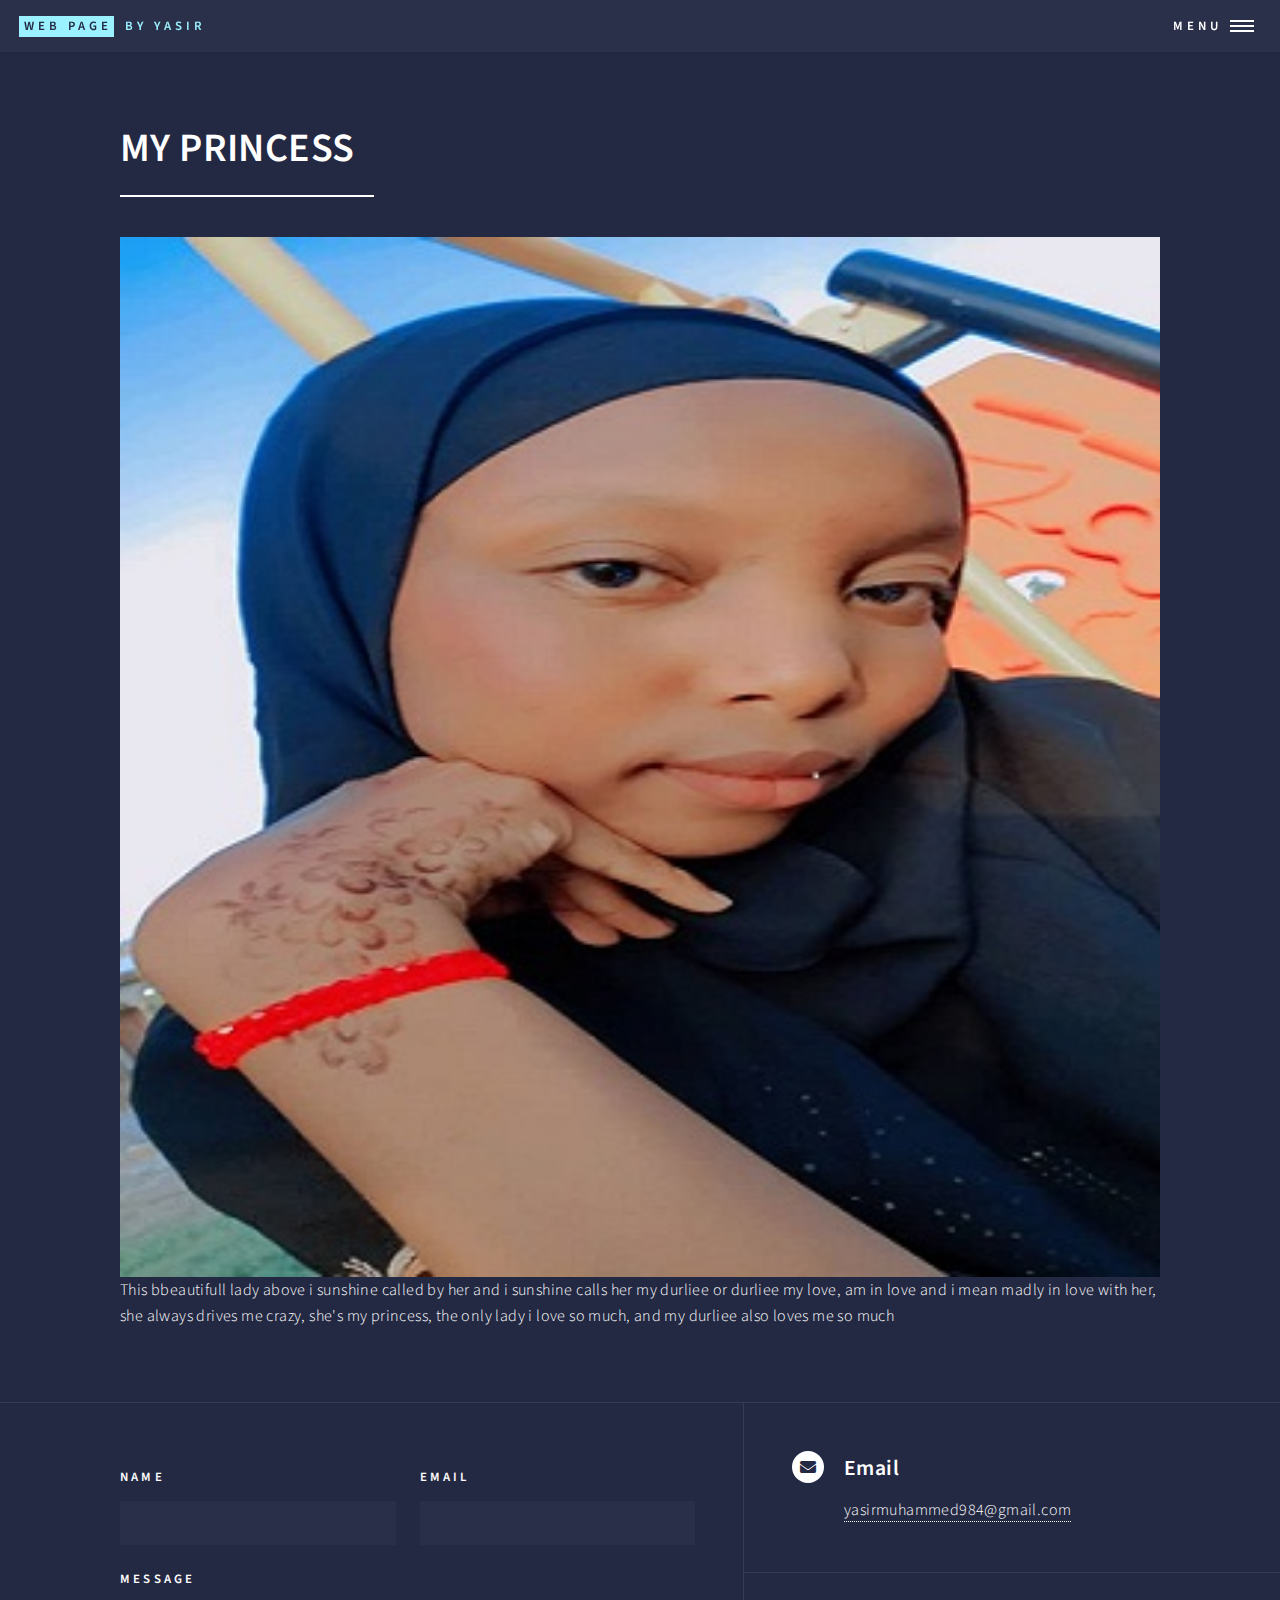
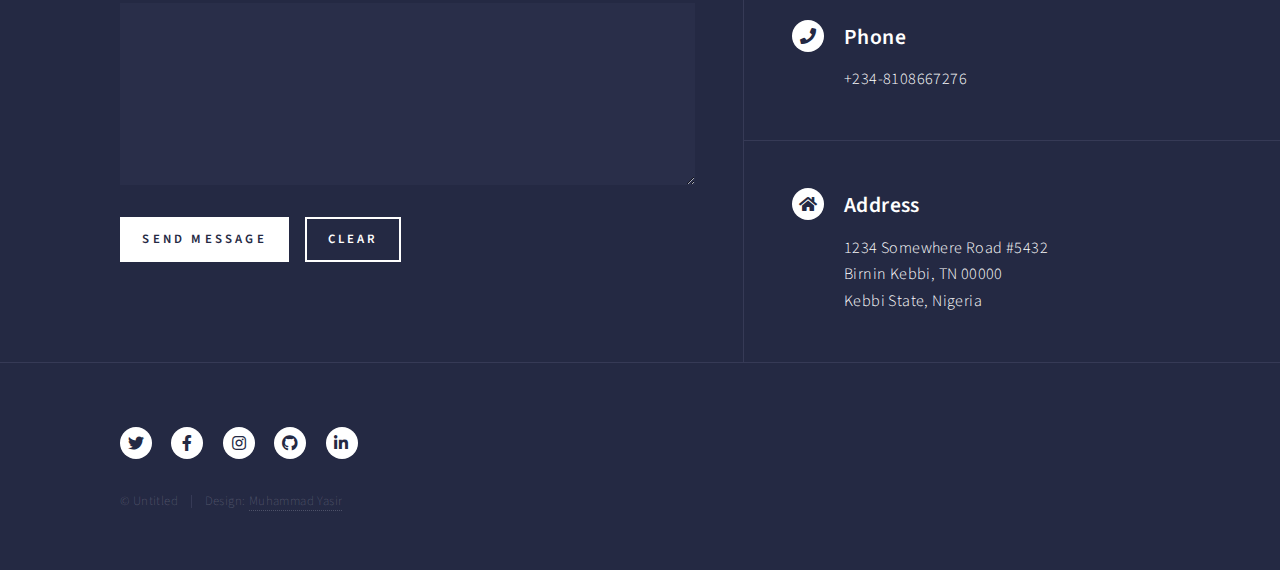
==== commit eeb3aff5: "Update generic.html" ====
--- a/generic.html
+++ b/generic.html
@@ -6,7 +6,7 @@
 -->
 <html>
 	<head>
-		<title>Generic - Forty by HTML5 UP</title>
+		<title>Durliee My Princess</title>
 		<meta charset="utf-8" />
 		<meta name="viewport" content="width=device-width, initial-scale=1, user-scalable=no" />
 		<link rel="stylesheet" href="assets/css/main.css" />
@@ -47,10 +47,8 @@
 									<header class="major">
 										<h1>MY PRINCESS</h1>
 									</header>
-									<span class="image main"><img src="images/d.JPG" alt="" width="30%" height="30%">
-									<p>Donec eget ex magna. Interdum et malesuada fames ac ante ipsum primis in faucibus. Pellentesque venenatis dolor imperdiet dolor mattis sagittis. Praesent rutrum sem diam, vitae egestas enim auctor sit amet. Pellentesque leo mauris, consectetur id ipsum sit amet, fergiat. Pellentesque in mi eu massa lacinia malesuada et a elit. Donec urna ex, lacinia in purus ac, pretium pulvinar mauris. Curabitur sapien risus, commodo eget turpis at, elementum convallis elit. Pellentesque enim turpis, hendrerit.</p>
-									<p>Lorem ipsum dolor sit amet, consectetur adipiscing elit. Duis dapibus rutrum facilisis. Class aptent taciti sociosqu ad litora torquent per conubia nostra, per inceptos himenaeos. Etiam tristique libero eu nibh porttitor fermentum. Nullam venenatis erat id vehicula viverra. Nunc ultrices eros ut ultricies condimentum. Mauris risus lacus, blandit sit amet venenatis non, bibendum vitae dolor. Nunc lorem mauris, fringilla in aliquam at, euismod in lectus. Pellentesque habitant morbi tristique senectus et netus et malesuada fames ac turpis egestas. In non lorem sit amet elit placerat maximus. Pellentesque aliquam maximus risus, vel sed vehicula.</p>
-									<p>Interdum et malesuada fames ac ante ipsum primis in faucibus. Pellentesque venenatis dolor imperdiet dolor mattis sagittis. Praesent rutrum sem diam, vitae egestas enim auctor sit amet. Pellentesque leo mauris, consectetur id ipsum sit amet, fersapien risus, commodo eget turpis at, elementum convallis elit. Pellentesque enim turpis, hendrerit tristique lorem ipsum dolor.</p>
+									<span class="image main"><img src="images/d.jpg" alt="" width="30%" height="auto">
+									<p>This bbeautifull lady above i sunshine called by her and i sunshine calls her my durliee or durliee my love, am in love and i mean madly in love with her, she always drives me crazy, she's my princess, the only lady i love so much, and my durliee also loves me so much  </p>
 								</div>
 							</section>
 
@@ -120,7 +118,7 @@
 								<li><a href="#" class="icon brands alt fa-linkedin-in"><span class="label">LinkedIn</span></a></li>
 							</ul>
 							<ul class="copyright">
-								<li>&copy; Untitled</li><li>Design: <a href="https://html5up.net">HTML5 UP</a></li>
+								<li>&copy; Untitled</li><li>Design: <a href="#">Muhammad Yasir</a></li>
 							</ul>
 						</div>
 					</footer>
@@ -137,4 +135,4 @@
 			<script src="assets/js/main.js"></script>
 
 	</body>
-</html>+</html>
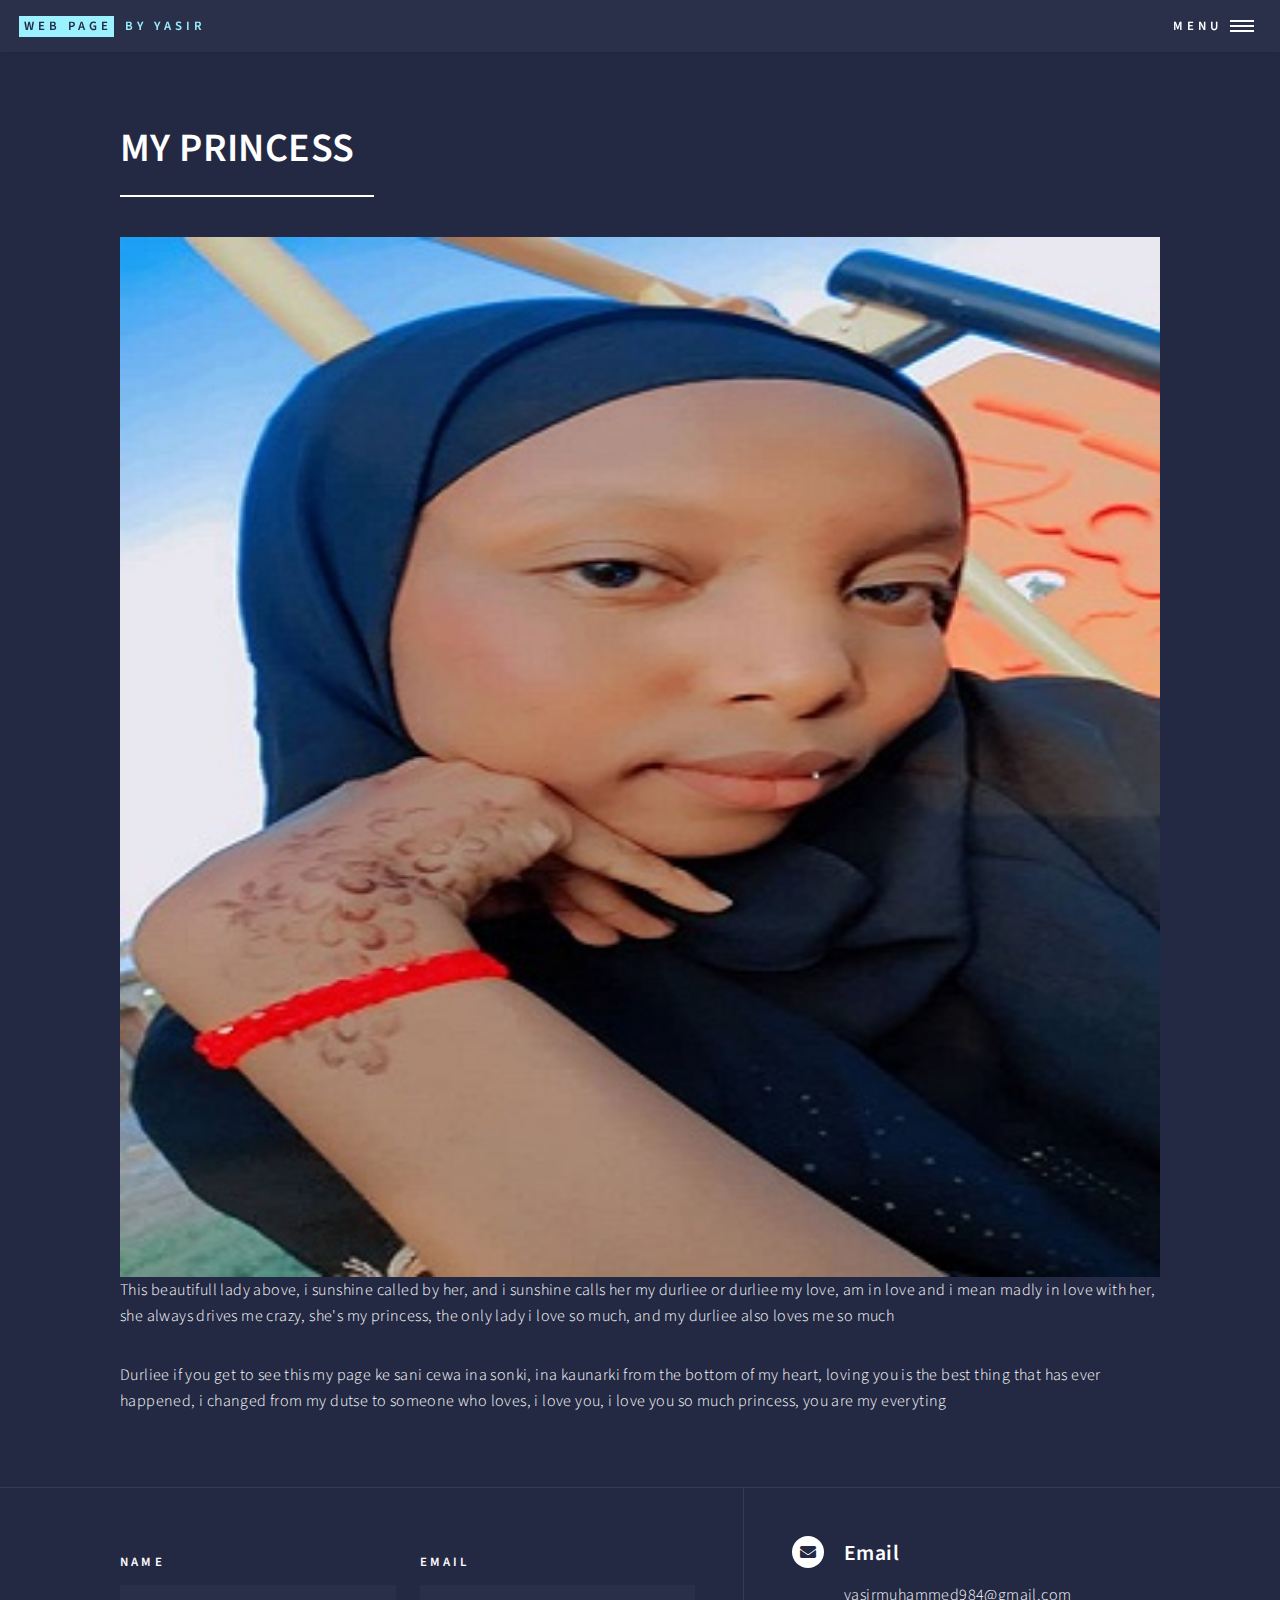
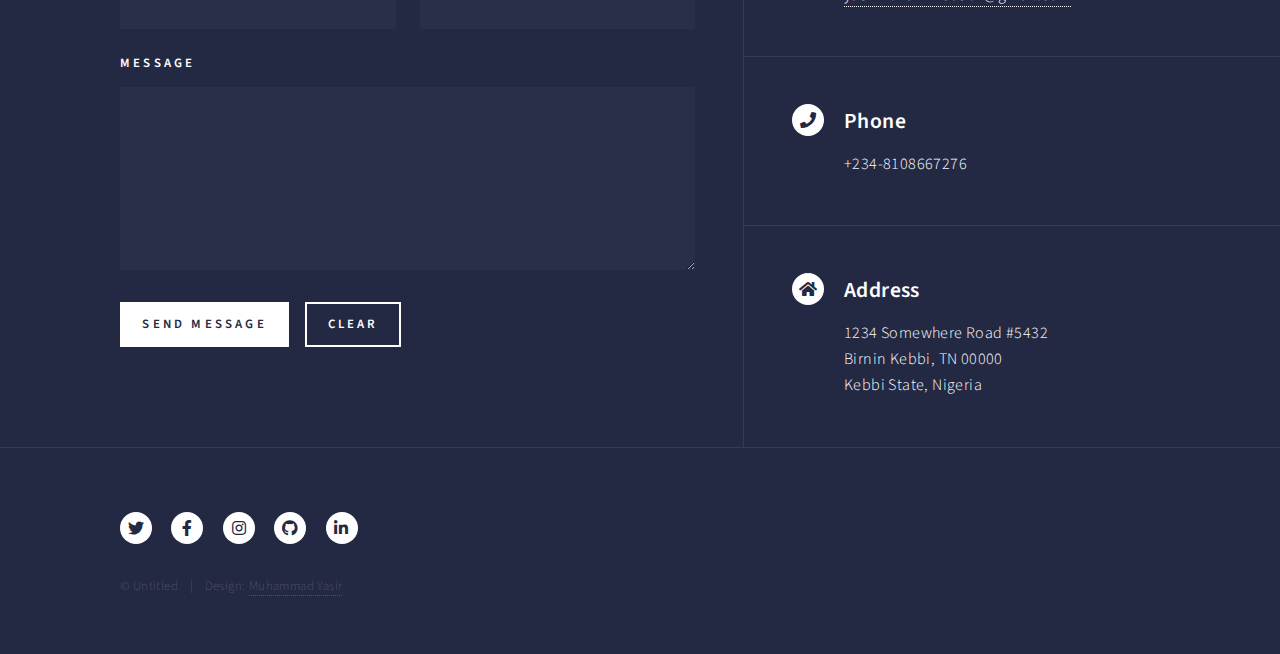
==== commit 3d3b6214: "Update generic.html" ====
--- a/generic.html
+++ b/generic.html
@@ -48,7 +48,8 @@
 										<h1>MY PRINCESS</h1>
 									</header>
 									<span class="image main"><img src="images/d.jpg" alt="" width="30%" height="auto">
-									<p>This bbeautifull lady above i sunshine called by her and i sunshine calls her my durliee or durliee my love, am in love and i mean madly in love with her, she always drives me crazy, she's my princess, the only lady i love so much, and my durliee also loves me so much  </p>
+									<p>This beautifull lady above, i sunshine called by her, and i sunshine calls her my durliee or durliee my love, am in love and i mean madly in love with her, she always drives me crazy, she's my princess, the only lady i love so much, and my durliee also loves me so much  </p>
+									<p>Durliee if you get to see this my page ke sani cewa ina sonki, ina kaunarki from the bottom of my heart, loving you is the best thing that has ever happened, i changed from my dutse to someone who loves, i love you, i love you so much princess, you are my everyting</p>
 								</div>
 							</section>
 
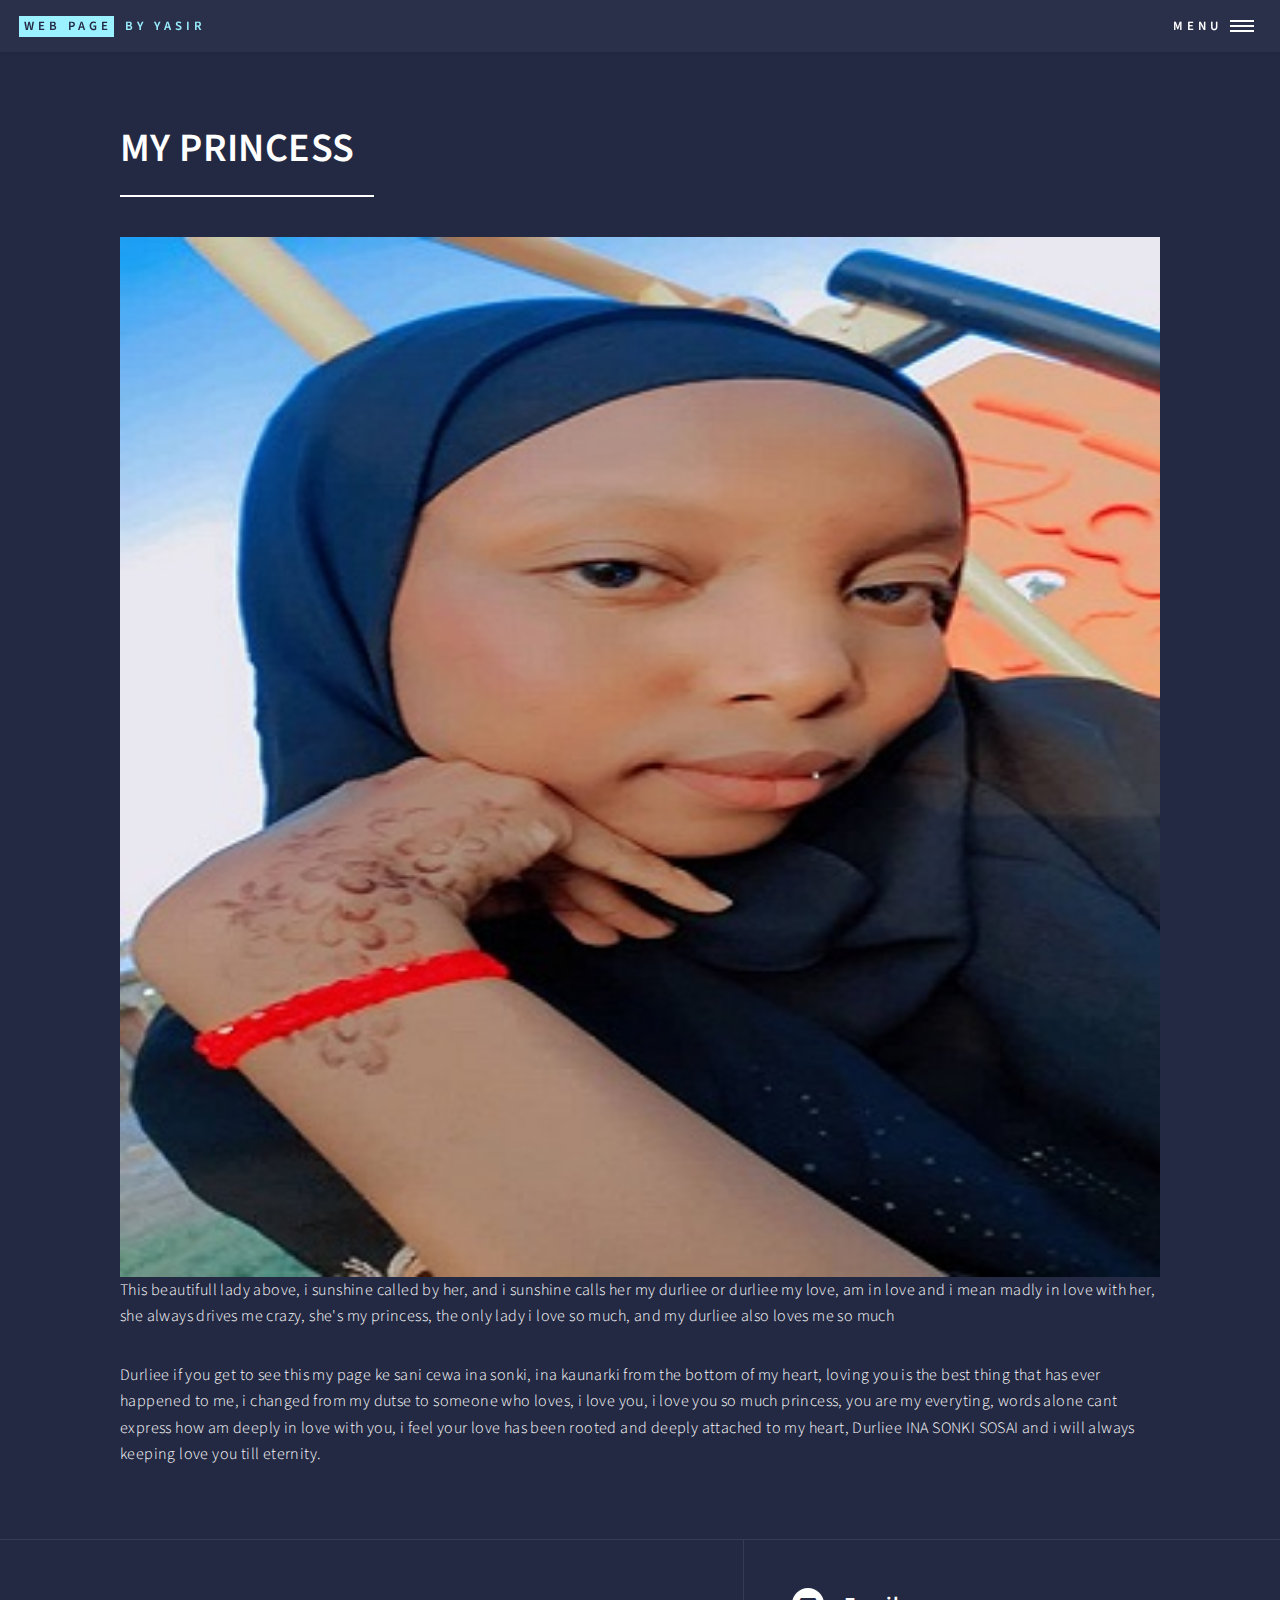
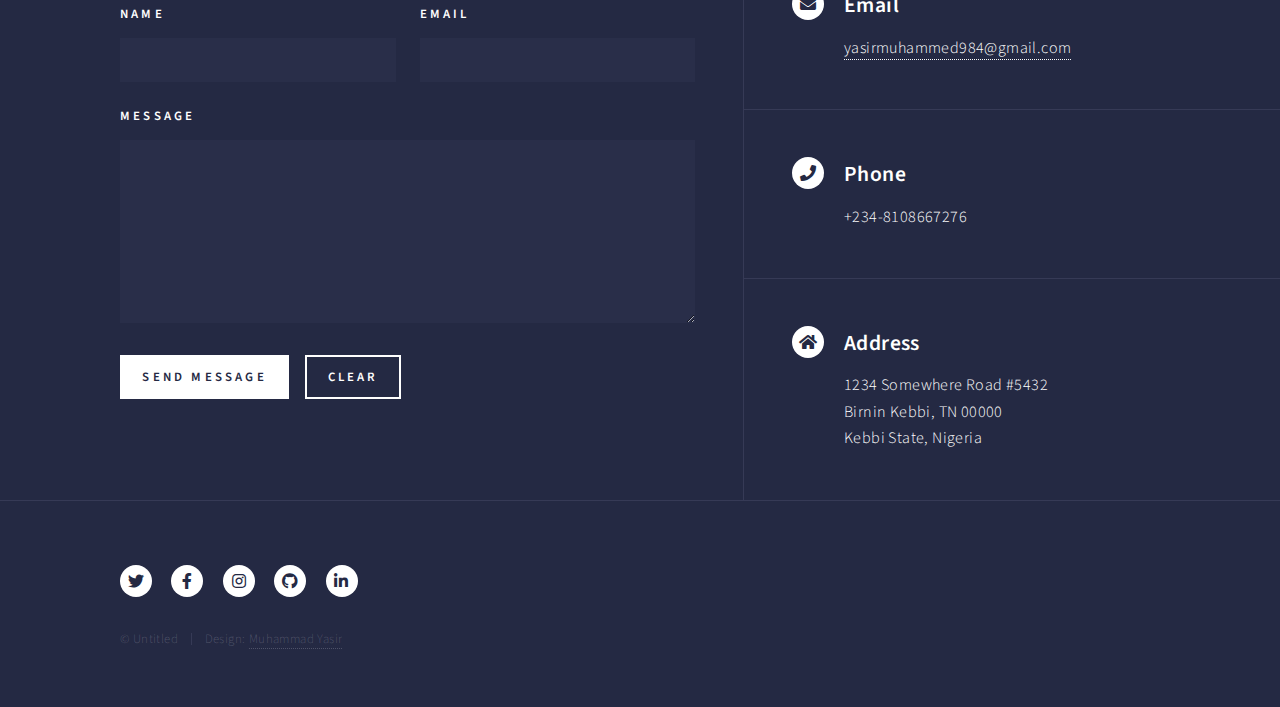
==== commit 16658be4: "Update generic.html" ====
--- a/generic.html
+++ b/generic.html
@@ -49,7 +49,7 @@
 									</header>
 									<span class="image main"><img src="images/d.jpg" alt="" width="30%" height="auto">
 									<p>This beautifull lady above, i sunshine called by her, and i sunshine calls her my durliee or durliee my love, am in love and i mean madly in love with her, she always drives me crazy, she's my princess, the only lady i love so much, and my durliee also loves me so much  </p>
-									<p>Durliee if you get to see this my page ke sani cewa ina sonki, ina kaunarki from the bottom of my heart, loving you is the best thing that has ever happened, i changed from my dutse to someone who loves, i love you, i love you so much princess, you are my everyting</p>
+									<p>Durliee if you get to see this my page ke sani cewa ina sonki, ina kaunarki from the bottom of my heart, loving you is the best thing that has ever happened to me, i changed from my dutse to someone who loves, i love you, i love you so much princess, you are my everyting, words alone cant express how am deeply in love with you, i feel your love has been rooted and deeply attached to my heart, Durliee INA SONKI SOSAI and i will always keeping love you till eternity.</p>
 								</div>
 							</section>
 
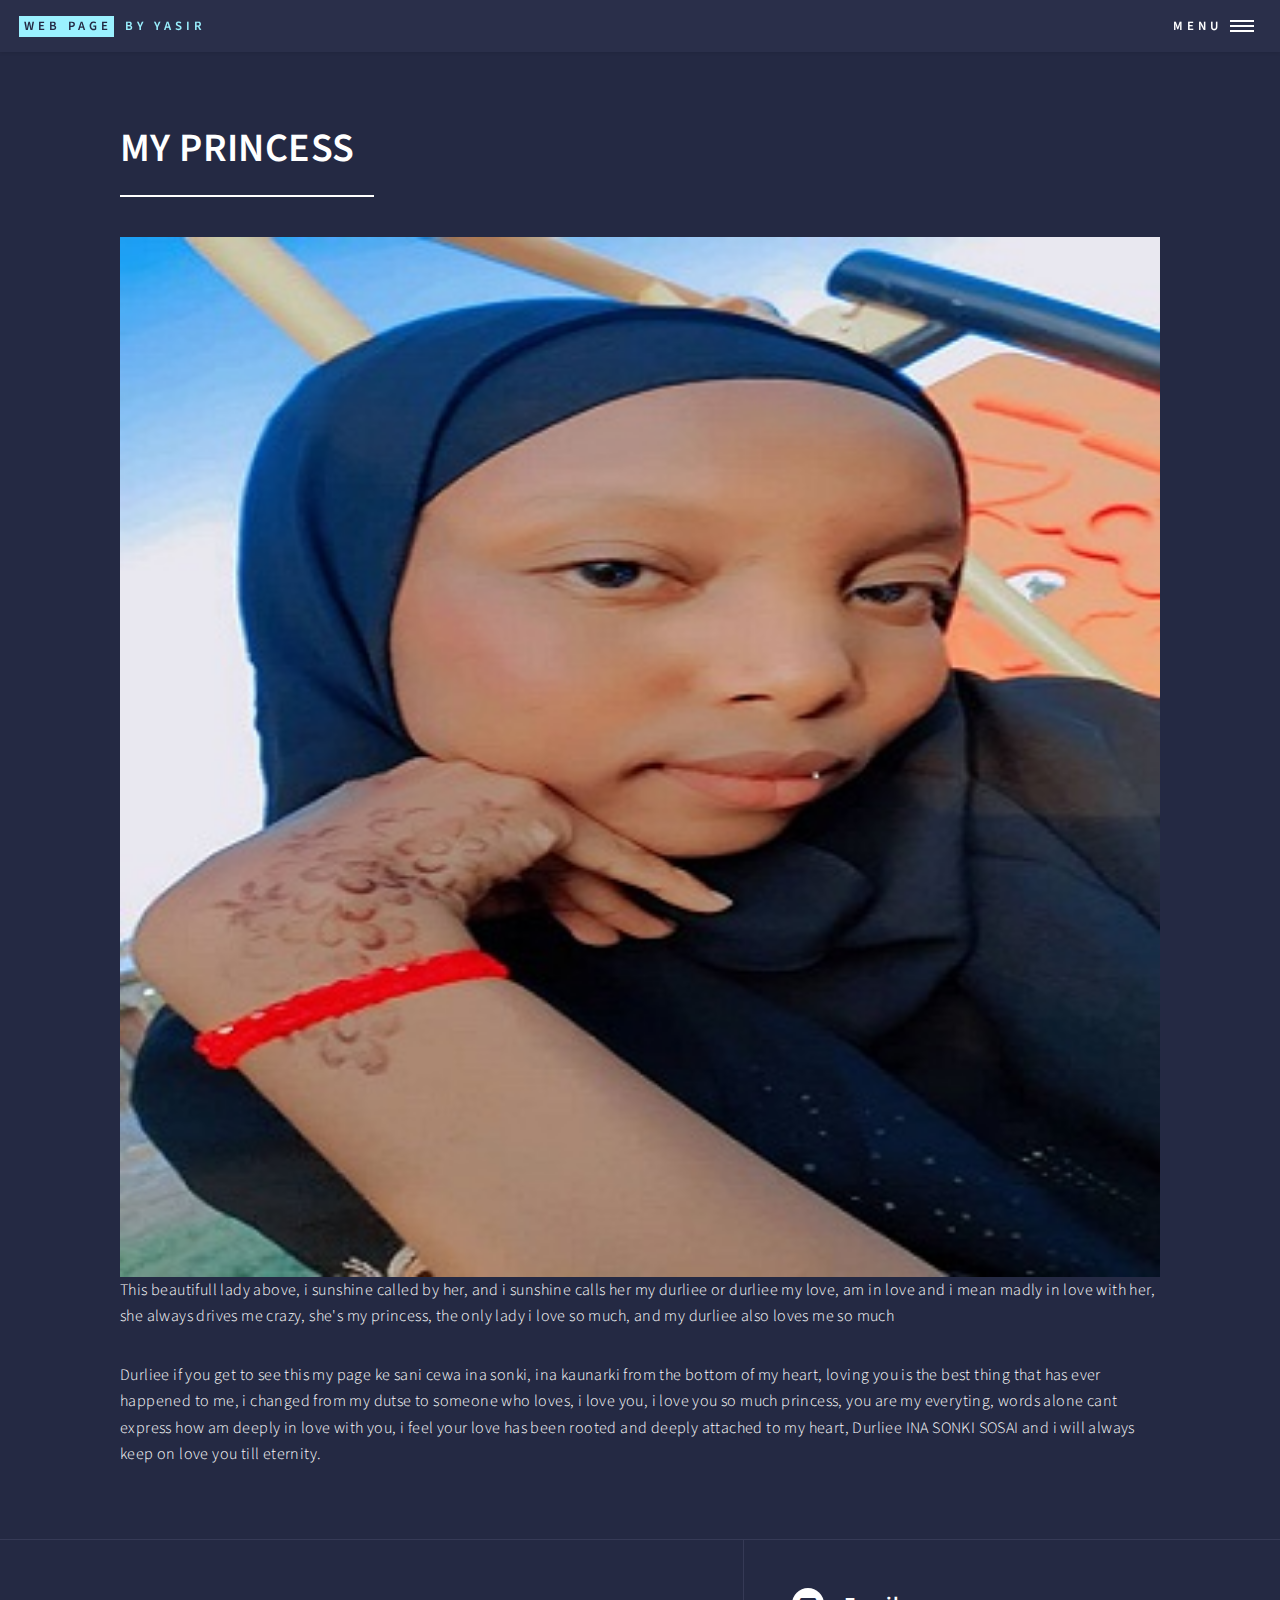
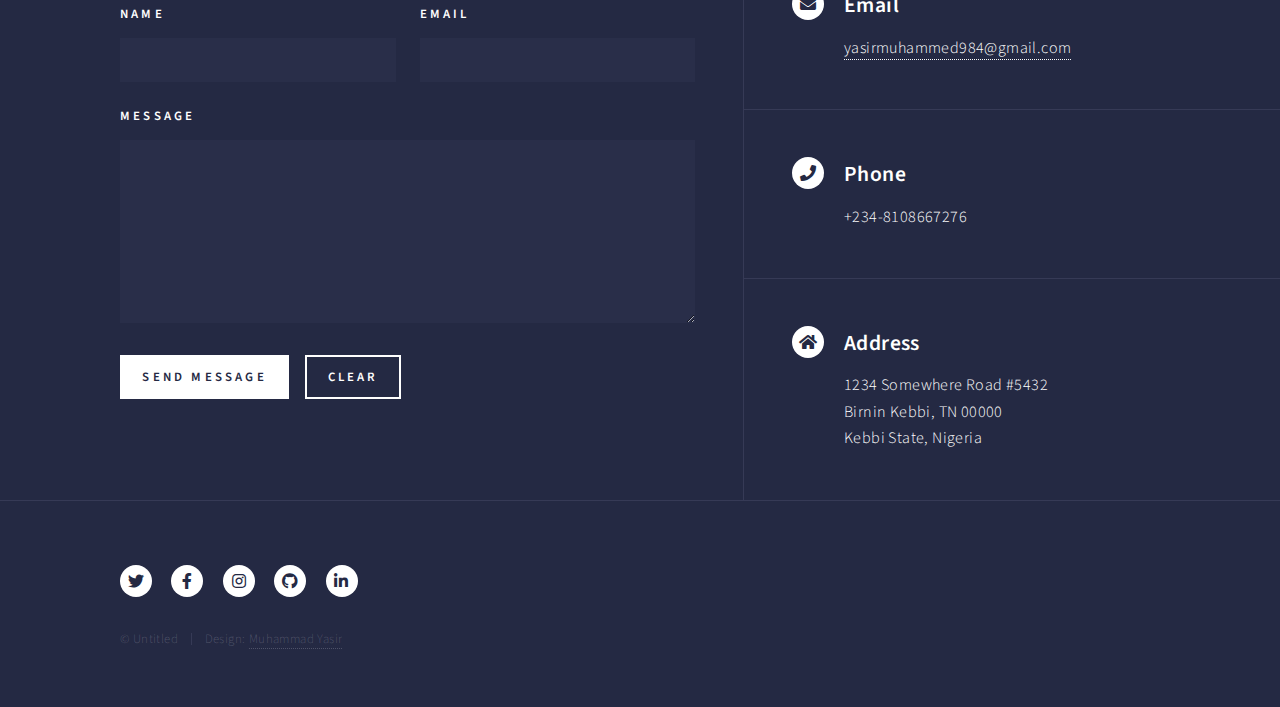
==== commit f0071ba3: "Update generic.html" ====
--- a/generic.html
+++ b/generic.html
@@ -29,8 +29,8 @@
 					<nav id="menu">
 						<ul class="links">
 							<li><a href="index(2).html">Home</a></li>
-							<li><a href="generic2.html">Landing</a></li>
-							<li><a href="generic.html">Generic</a></li>
+							<li><a href="generic2.html">Sunshinshan</a></li>
+							
 						</ul>
 						<ul class="actions stacked">
 							<li><a href="#" class="button primary fit">Get Started</a></li>
@@ -49,7 +49,7 @@
 									</header>
 									<span class="image main"><img src="images/d.jpg" alt="" width="30%" height="auto">
 									<p>This beautifull lady above, i sunshine called by her, and i sunshine calls her my durliee or durliee my love, am in love and i mean madly in love with her, she always drives me crazy, she's my princess, the only lady i love so much, and my durliee also loves me so much  </p>
-									<p>Durliee if you get to see this my page ke sani cewa ina sonki, ina kaunarki from the bottom of my heart, loving you is the best thing that has ever happened to me, i changed from my dutse to someone who loves, i love you, i love you so much princess, you are my everyting, words alone cant express how am deeply in love with you, i feel your love has been rooted and deeply attached to my heart, Durliee INA SONKI SOSAI and i will always keeping love you till eternity.</p>
+									<p>Durliee if you get to see this my page ke sani cewa ina sonki, ina kaunarki from the bottom of my heart, loving you is the best thing that has ever happened to me, i changed from my dutse to someone who loves, i love you, i love you so much princess, you are my everyting, words alone cant express how am deeply in love with you, i feel your love has been rooted and deeply attached to my heart, Durliee INA SONKI SOSAI and i will always keep on love you till eternity.</p>
 								</div>
 							</section>
 
